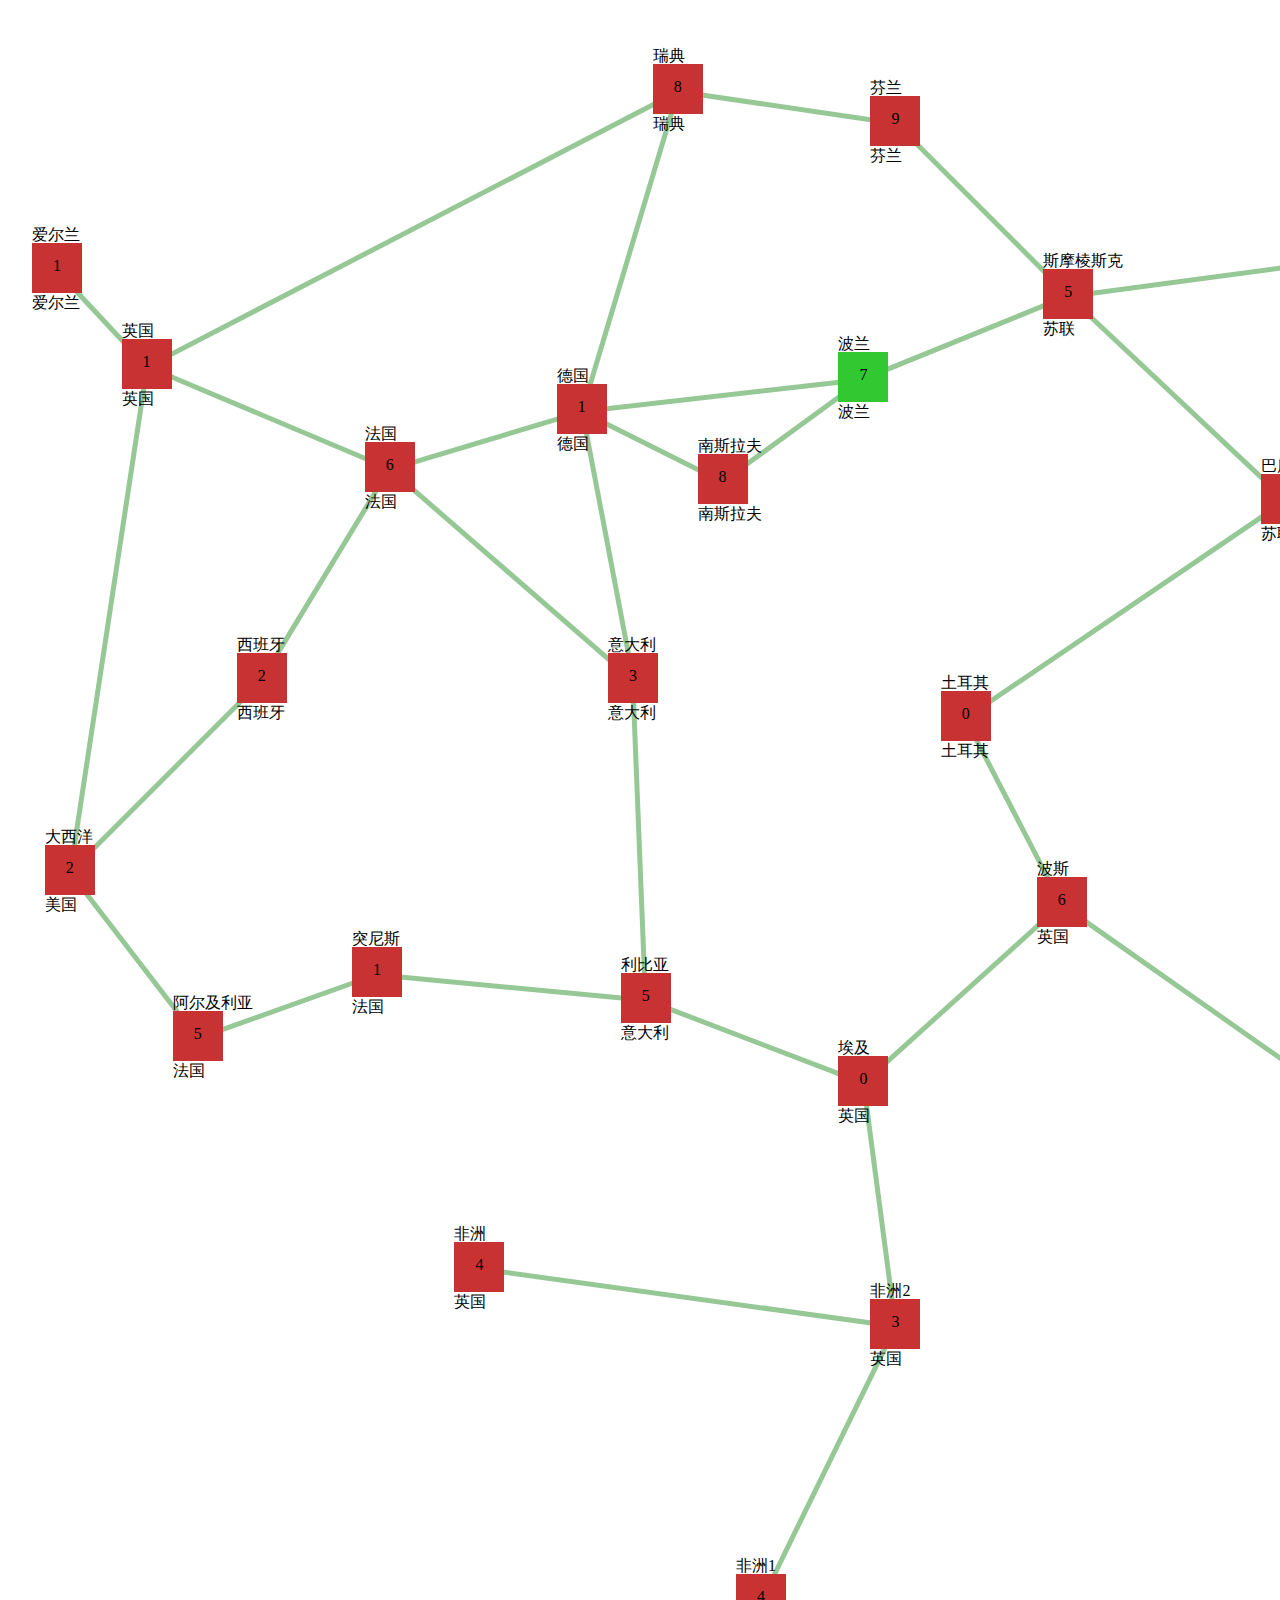
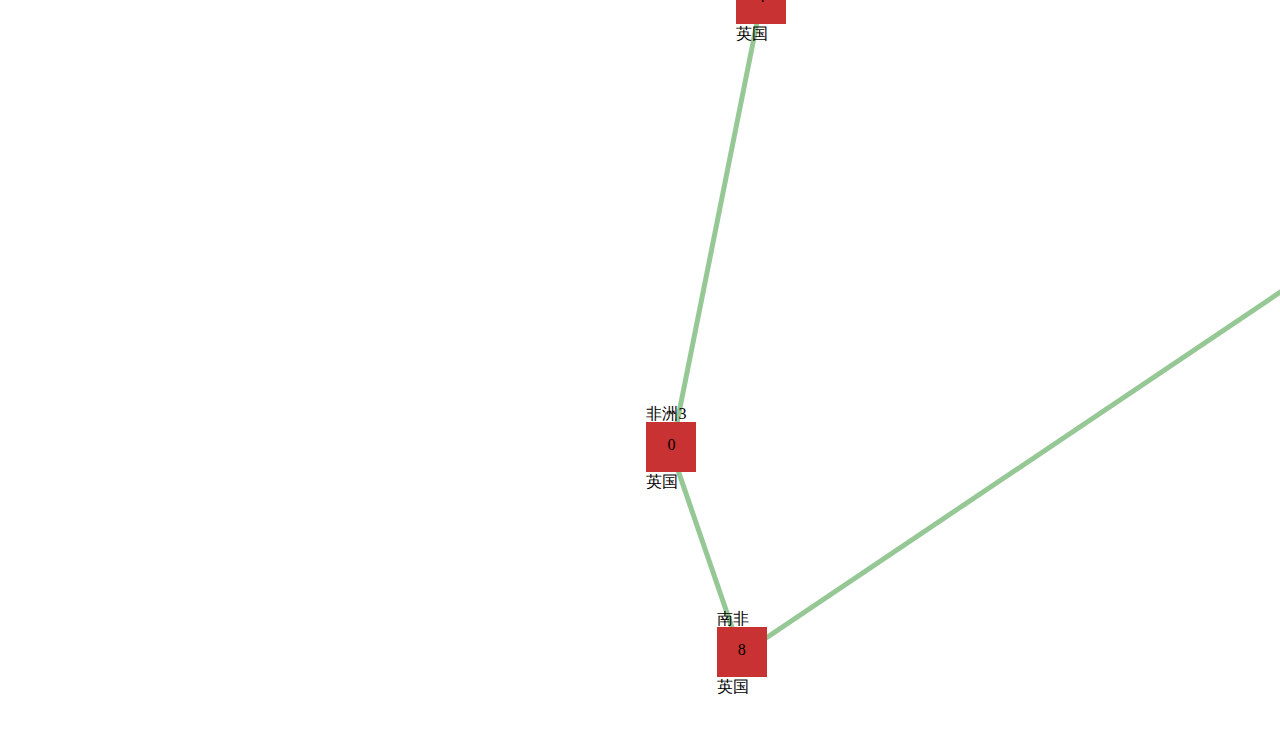
==== project3/index.html @ 47fa0253 "pick2.py project1/.idea/.name project1/.idea/encodings.xml project1/.idea/misc.xml project1/.idea/mo" ====
<!doctype html>
<html lang="en">
<head>
  <meta charset="utf-8">
  <title>New game</title>
  <link rel="stylesheet" href="jquery/jquery-ui.css">
  <script src="jquery/jquery.js"></script>
  <script src="jquery/jquery-ui.js"></script>
  <script src="datatables/datatables.min.js"></script>
  <link rel="stylesheet" href="datatables/datatables.min.css">

  <style>
  	.line
  	{z-index:2;}
  	.zone
  	{z-index:4;}
  	.text
  	{z-index:3;}
  	
  </style>

</head>
<body>

<!-- <div id="header" style="z-index:8888;background-color: rgb(50, 50, 200);position: absolute;">打飞机hello</div> -->
<div id='map' class='oneShow mapBox' style="z-index:0"></div>

	<div id='assign' class='assign' style="z-index:10;position:absolute">
		<p>
			<label for="amount">number:</label>
			<input type="text" id="amount" readonly style="border:0; color:#f6931f; font-weight:bold;">
		</p>
		<div id="slider-range"></div>
		<a id="confirm">confirm</a>
	</div>
	<div id='choose' class='choose' style="z-index:10;position:absolute">
		<a id='assign_a'>assign</a>
	</div>
	<div id='choose_e' class='choose_e' style="z-index:10;position:absolute">
		<a id='battle_a'>fight!</a>
		<a id='bliz_a'>bliz!</a>
	</div>


<div id="messageBox" class='oneShow messageBox'>
	This the message box!you can get some message in this!
	<a  href="javascript:click_box.message_back()">back!</a><br>
	<a  href="javascript:click_box.message_caught()">caught state!</a><br>
	<a  href="javascript:click_box.next_turn()">next turn</a>
</div>


<!--
<script src="shengyingbattle.js"></script>
-->


<script src="MiniWorldWar2.js"></script>

<script src="logic.js"></script>
<script src="save3.js"></script>

</body>
</html>
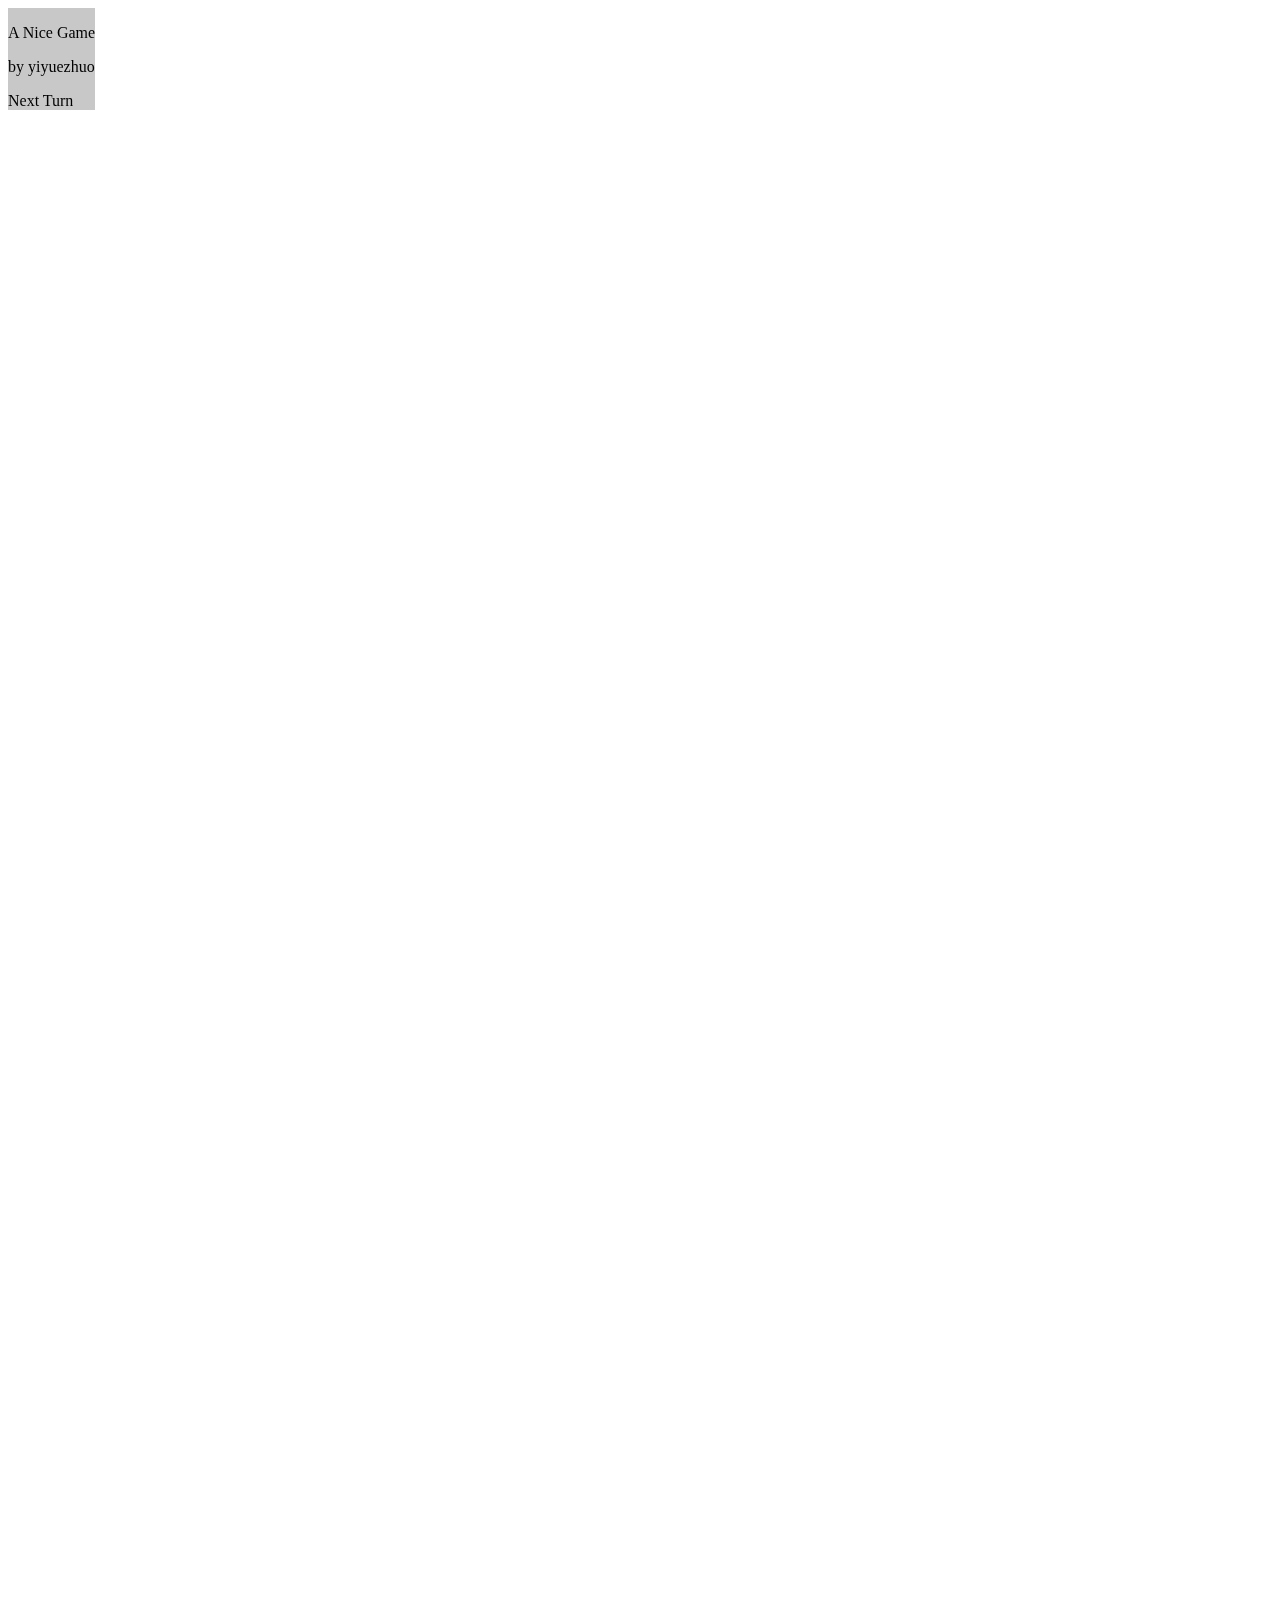
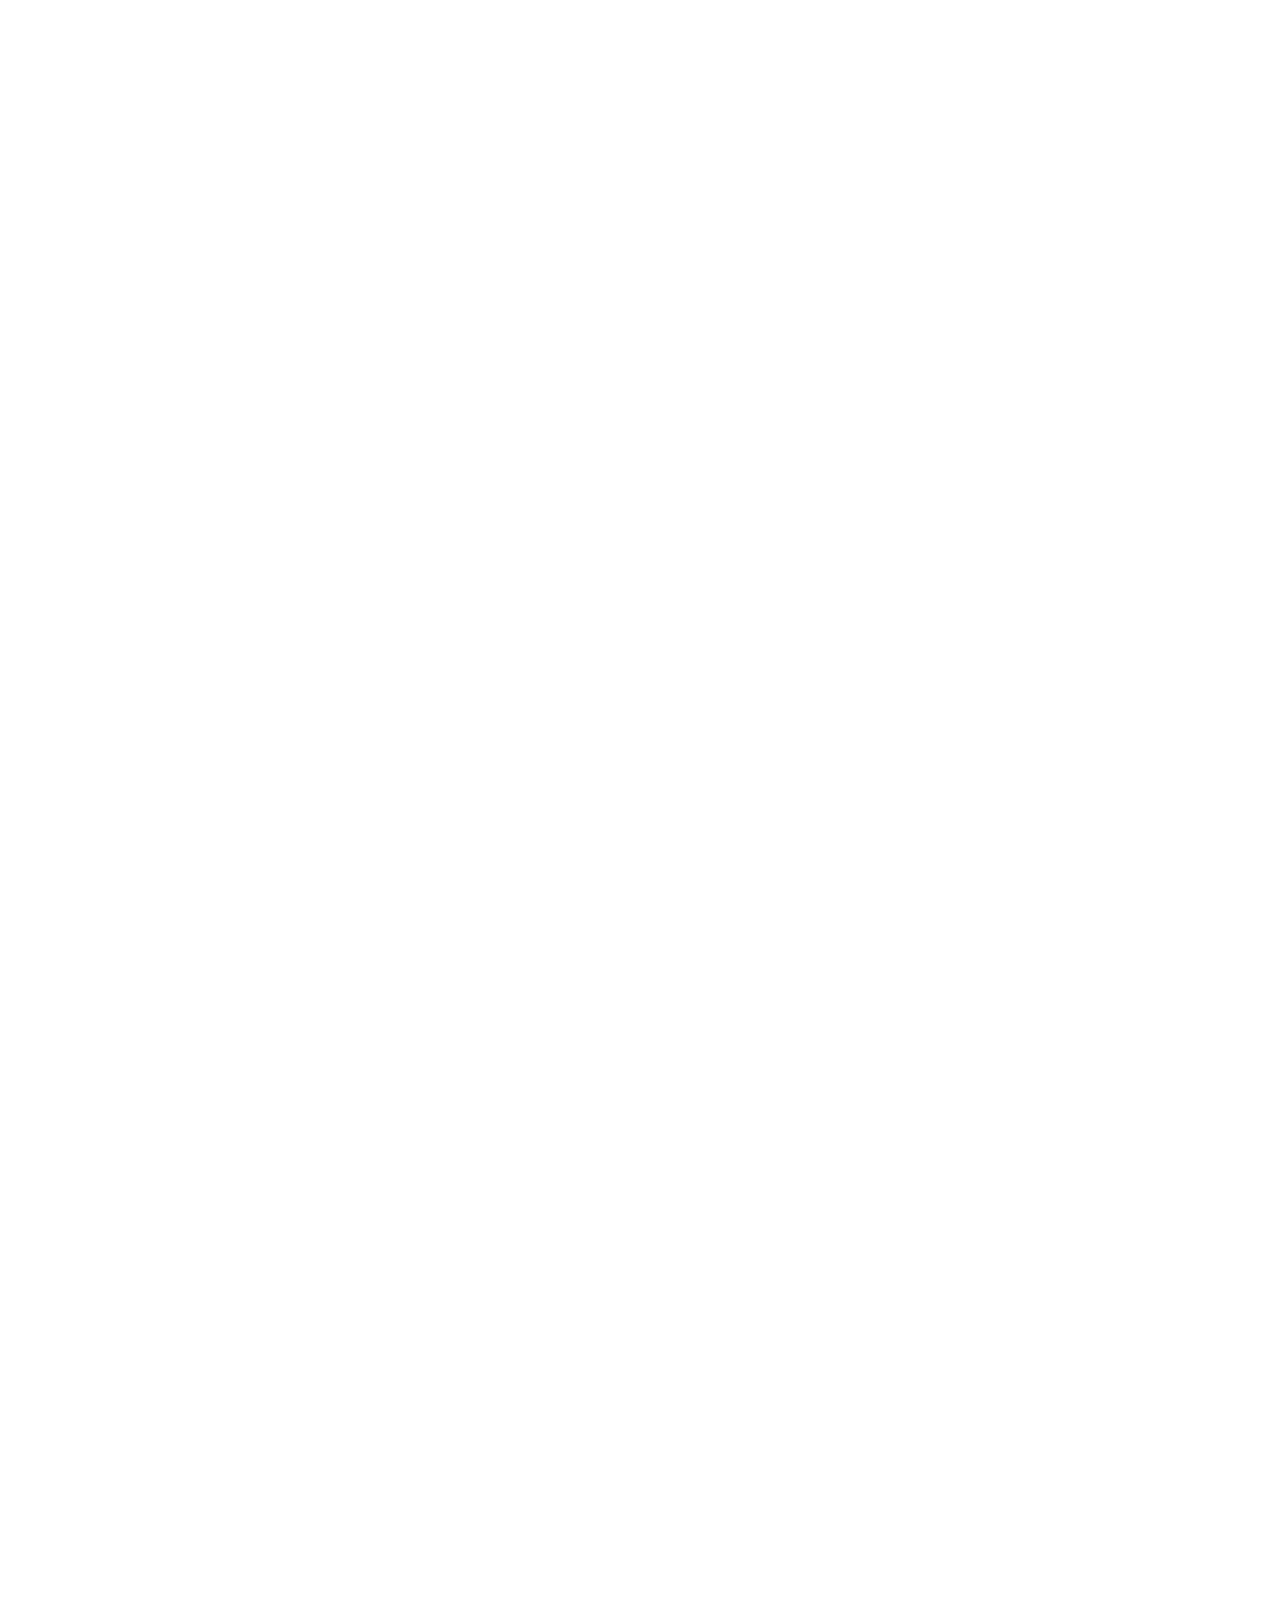
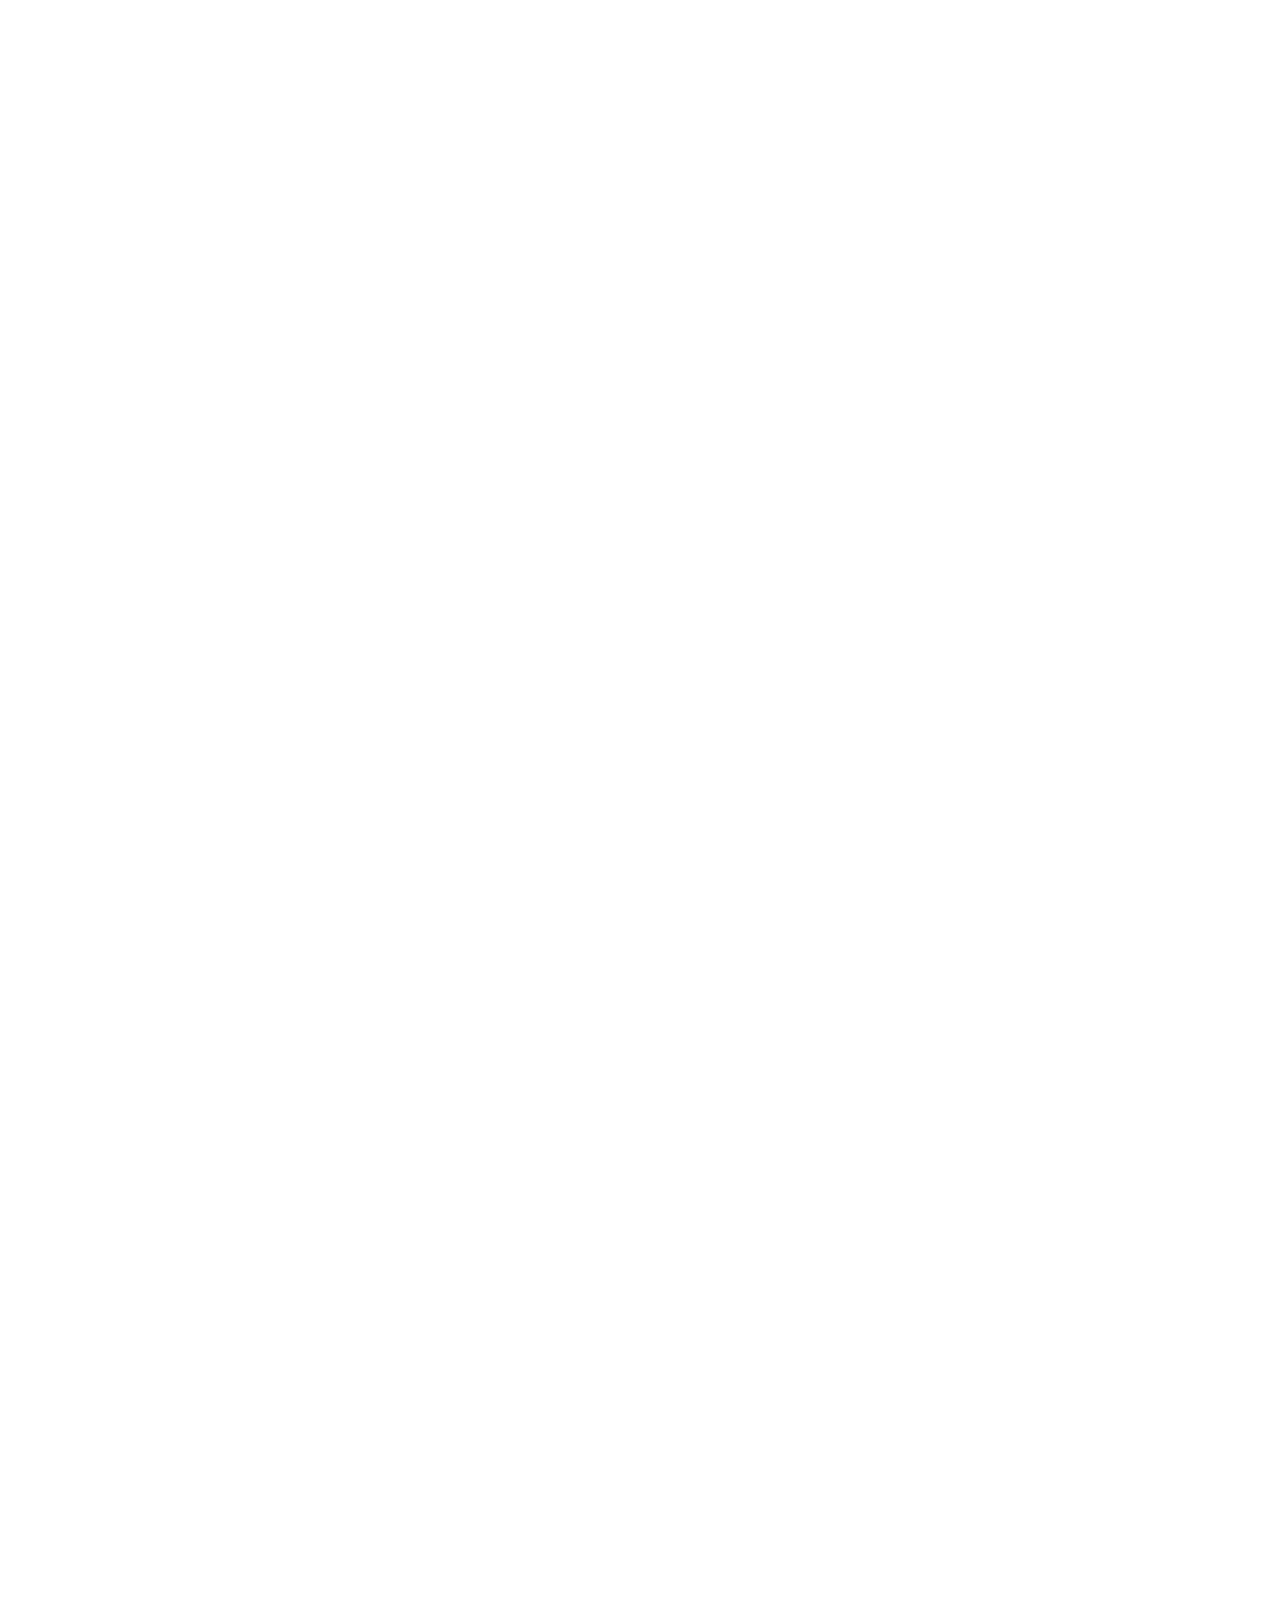
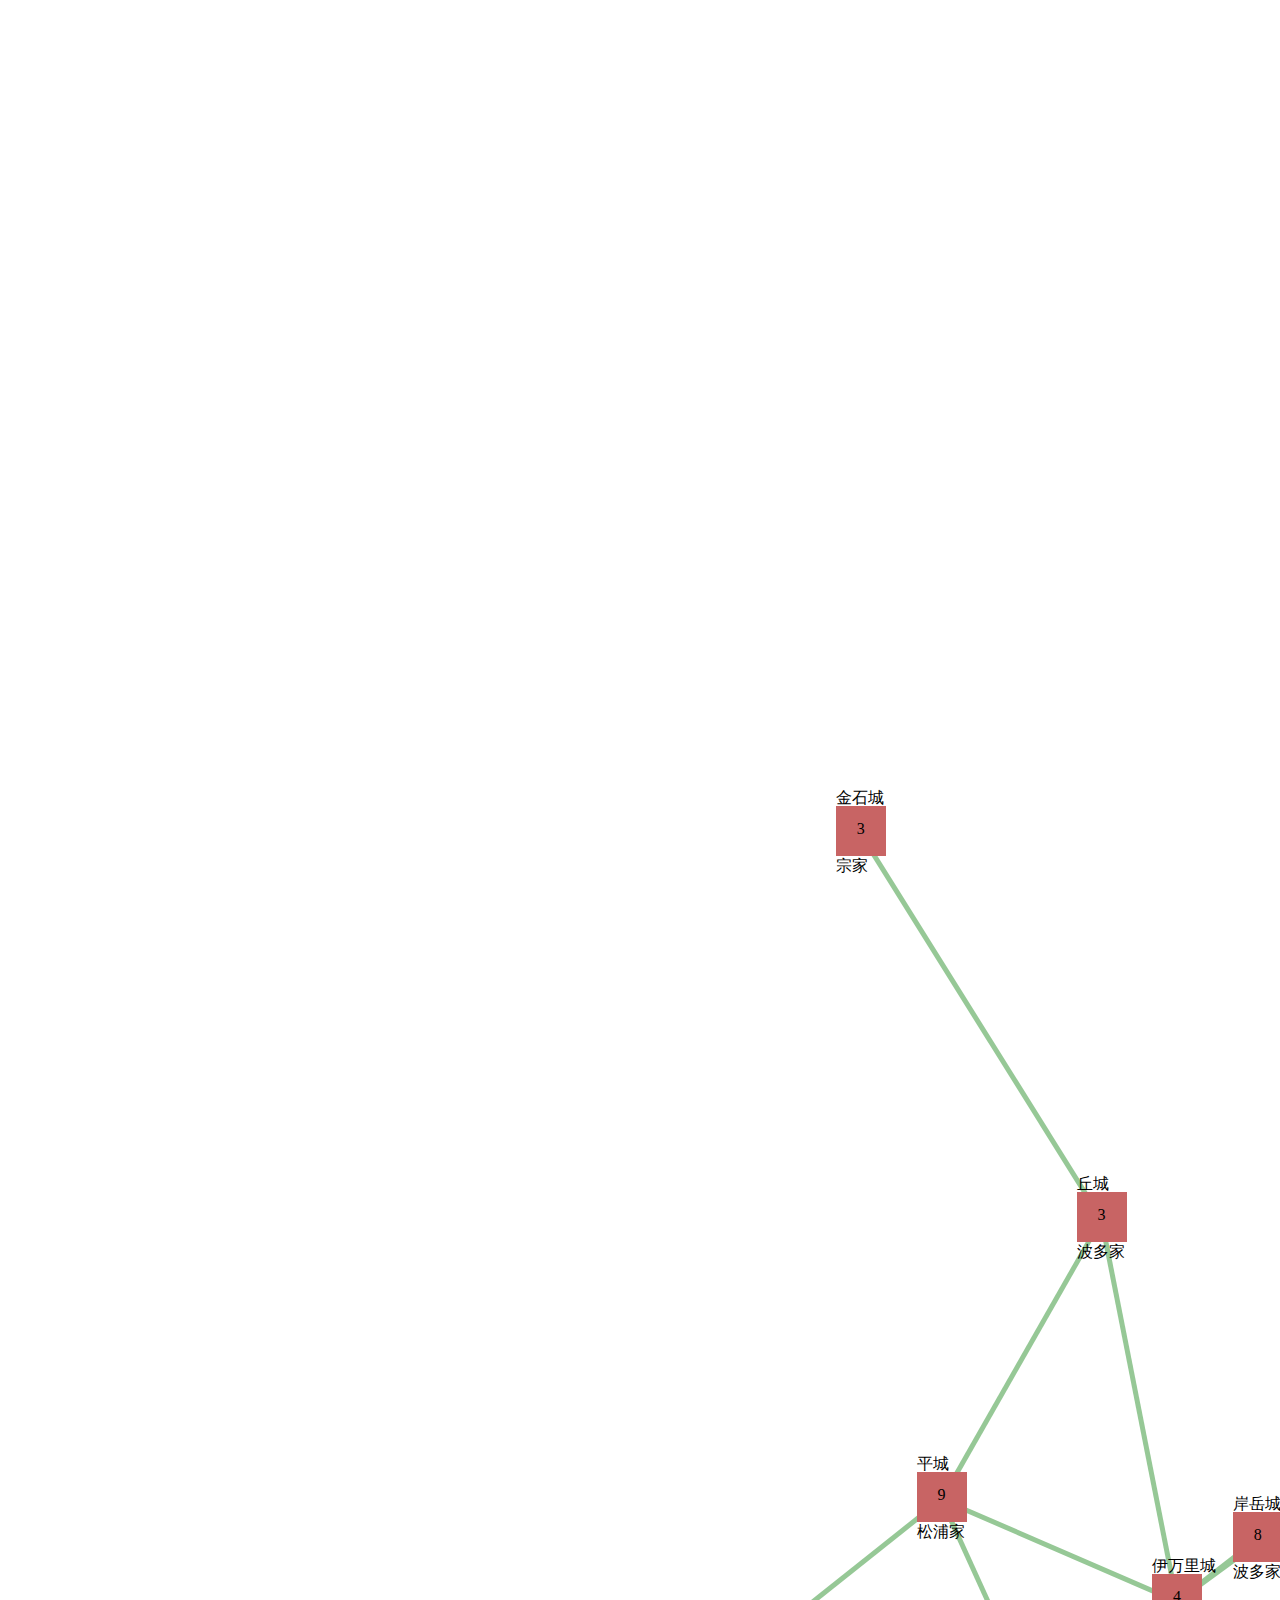
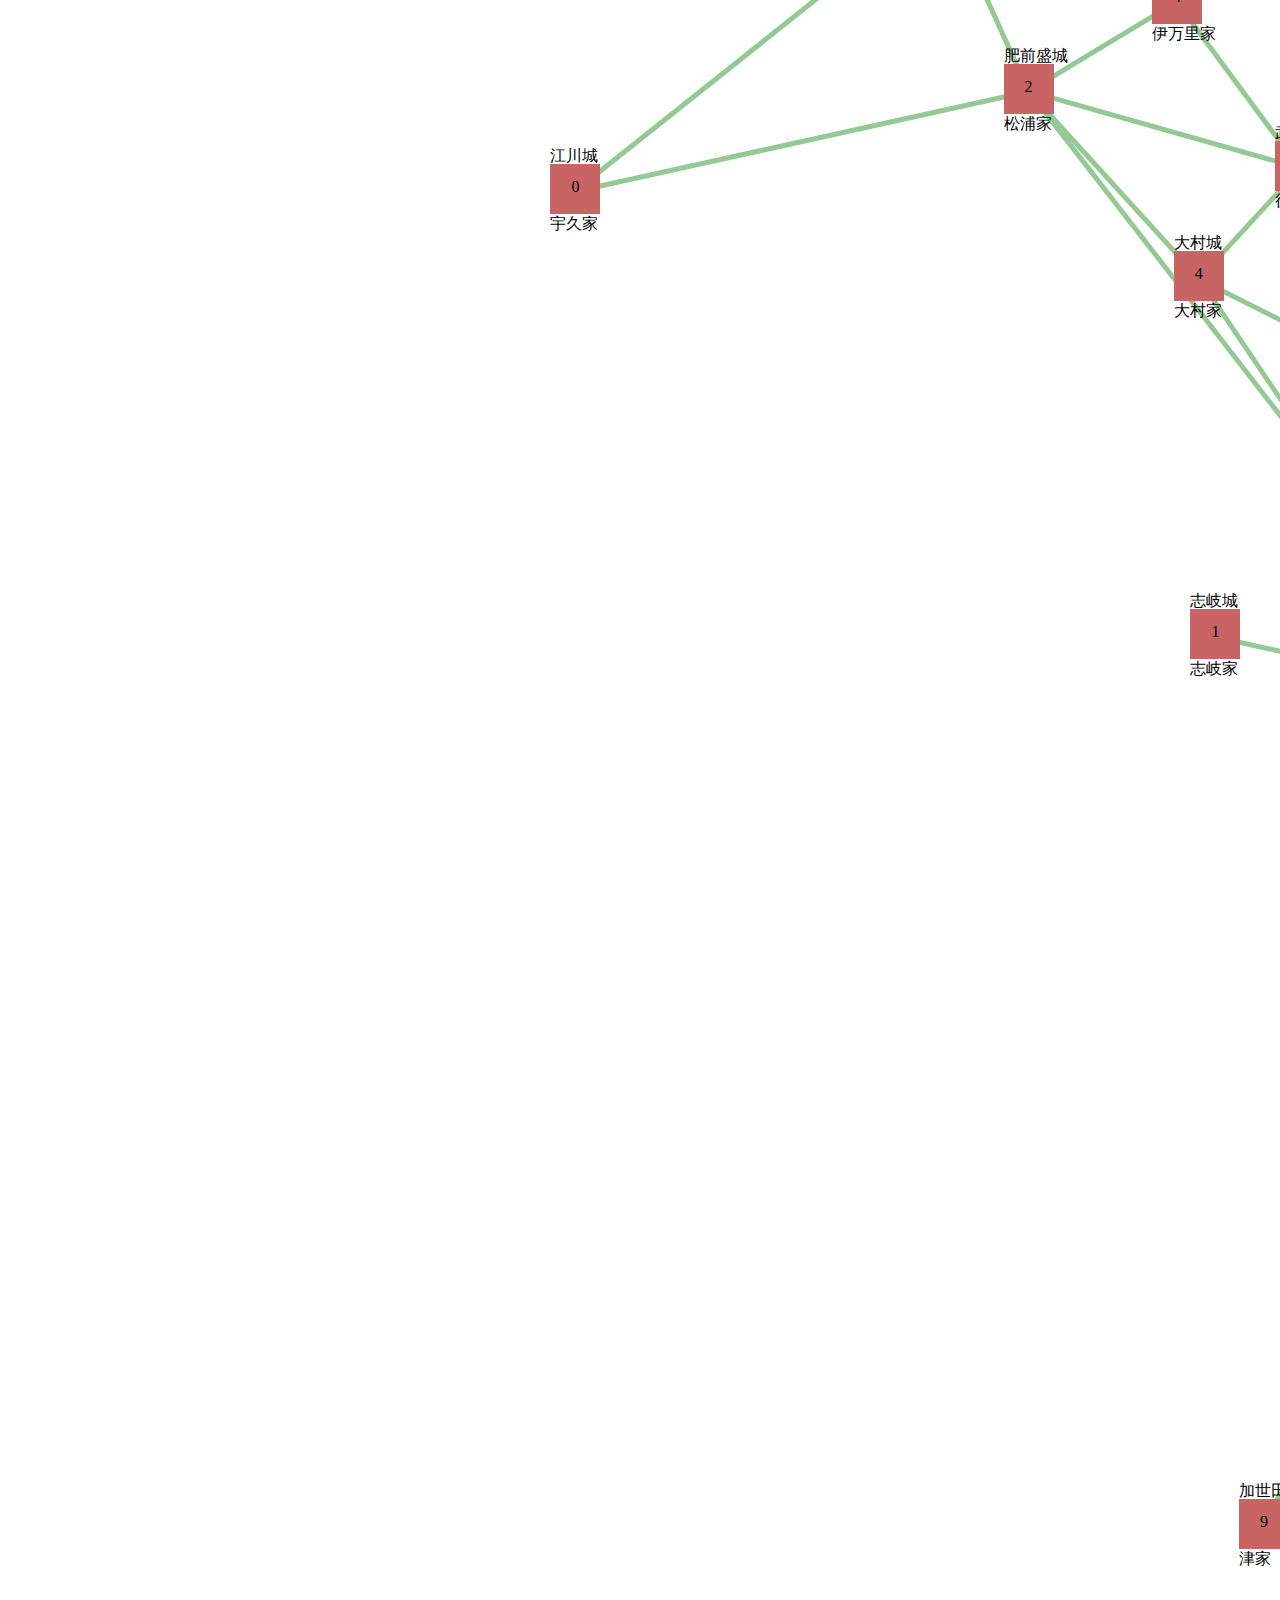
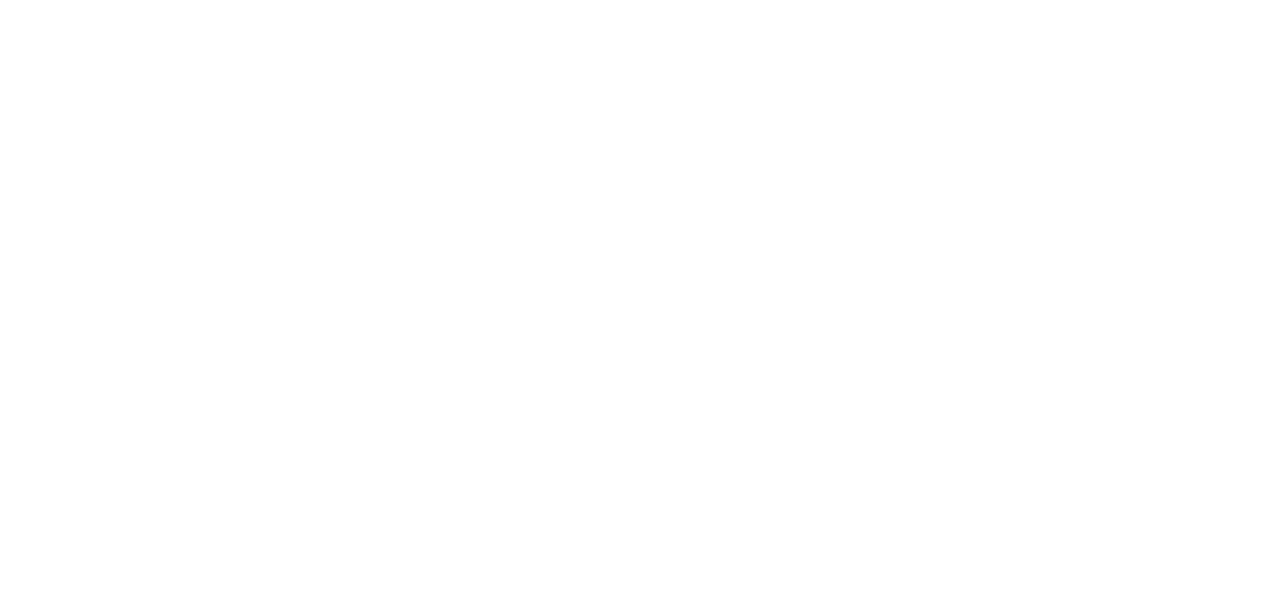
==== commit 98a370ff: "project3/AI.js project3/canglang.js project3/fantasy.js project3/guanfang.js project3/guanyuan.js pr" ====
--- a/project3/index.html
+++ b/project3/index.html
@@ -34,29 +34,37 @@
 		<a id="confirm">confirm</a>
 	</div>
 	<div id='choose' class='choose' style="z-index:10;position:absolute">
-		<a id='assign_a'>assign</a>
+		<a id='assign_a'>assign</a><br>
+		<a id='transport_a'>transport</a>
 	</div>
 	<div id='choose_e' class='choose_e' style="z-index:10;position:absolute">
 		<a id='battle_a'>fight!</a>
 		<a id='bliz_a'>bliz!</a>
 	</div>
+	
+<div id='toolbox' style="z-index:20;position:fixed;background-color: rgb(200, 200, 200)">
+	<p>A Nice Game </p>
+	<p>  by yiyuezhuo</p>
+	<a id="next_turn_a"> Next Turn</a><br>
+	<!-- <img id='moe' src='1.jpg'> -->
+</div>
 
-
+<!--
 <div id="messageBox" class='oneShow messageBox'>
 	This the message box!you can get some message in this!
 	<a  href="javascript:click_box.message_back()">back!</a><br>
 	<a  href="javascript:click_box.message_caught()">caught state!</a><br>
 	<a  href="javascript:click_box.next_turn()">next turn</a>
 </div>
-
+-->
 
 <!--
 <script src="shengyingbattle.js"></script>
 -->
 
 
-<script src="MiniWorldWar2.js"></script>
-
+<script src="guanfang.js"></script>
+<script src="AI.js"></script>
 <script src="logic.js"></script>
 <script src="save3.js"></script>
 
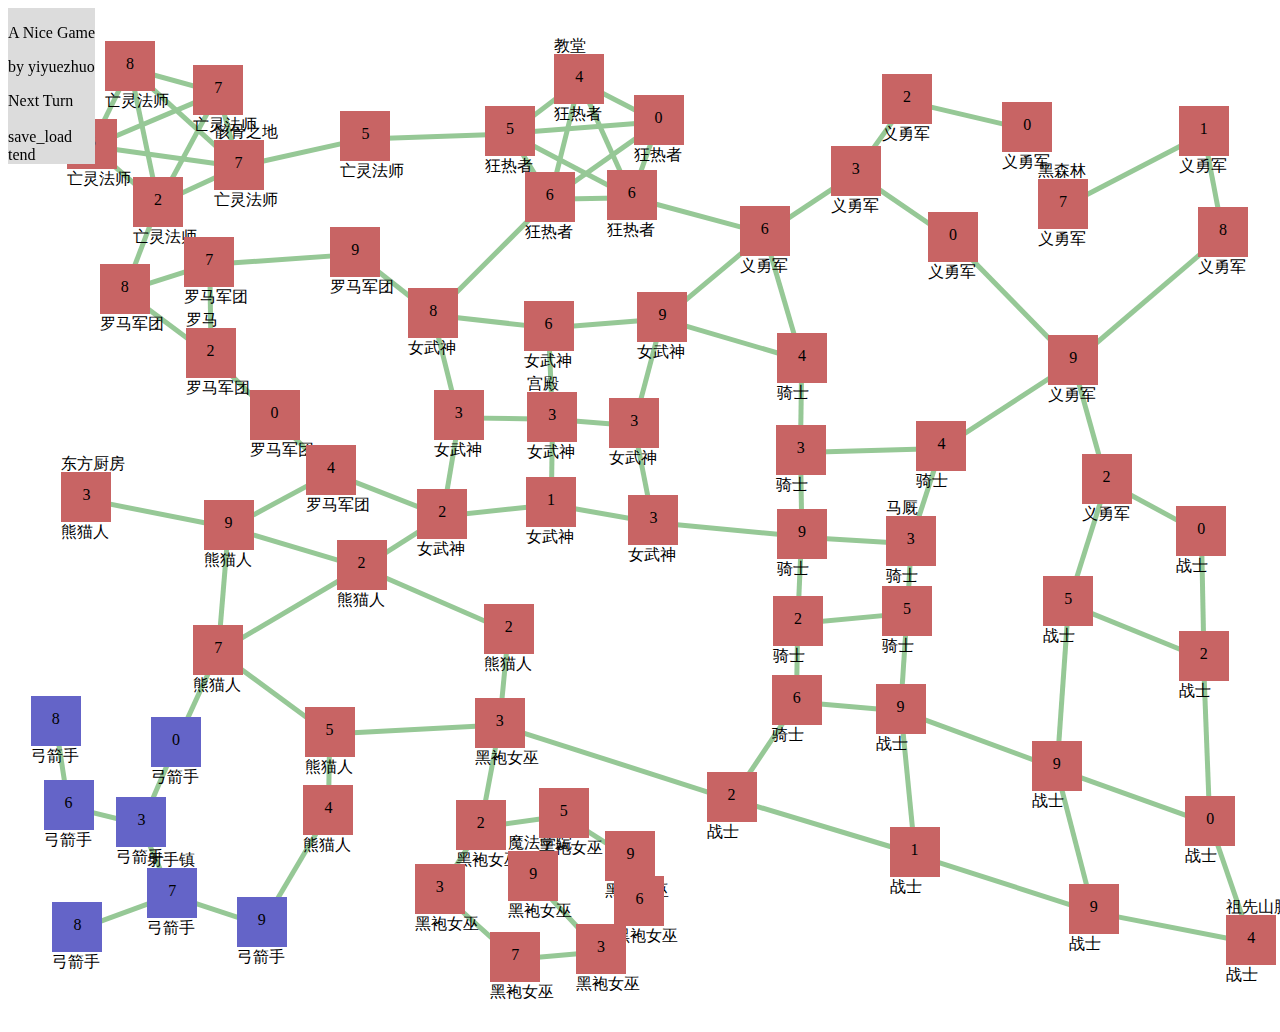
==== commit b0af95a0: "project3/AI.js project3/index.html project3/logic.js" ====
--- a/project3/index.html
+++ b/project3/index.html
@@ -42,10 +42,20 @@
 		<a id='bliz_a'>bliz!</a>
 	</div>
 	
-<div id='toolbox' style="z-index:20;position:fixed;background-color: rgb(200, 200, 200)">
+<div id='toolbox' style="z-index:20;position:fixed;background-color: rgb(220, 220, 220)">
 	<p>A Nice Game </p>
 	<p>  by yiyuezhuo</p>
-	<a id="next_turn_a"> Next Turn</a><br>
+	<a id="next_turn_a"> Next Turn</a><br><br>
+	<a id="save_load_a">save_load</a><br>
+	<div id="save_load_div">
+		<a id="save_a">save</a><br><br>
+		<!-- <a id="load_a">load</a><br> -->
+		
+		<input id='load_input' type="file" name="file" /><br>
+		<a id='load_a'>load</a><br><br>
+		<a id='fold_a'>fold</a>
+	</div>
+	<a id="tend_a">tend</a>
 	<!-- <img id='moe' src='1.jpg'> -->
 </div>
 
@@ -63,7 +73,7 @@
 -->
 
 
-<script src="guanfang.js"></script>
+<script src="fantasy.js"></script>
 <script src="AI.js"></script>
 <script src="logic.js"></script>
 <script src="save3.js"></script>
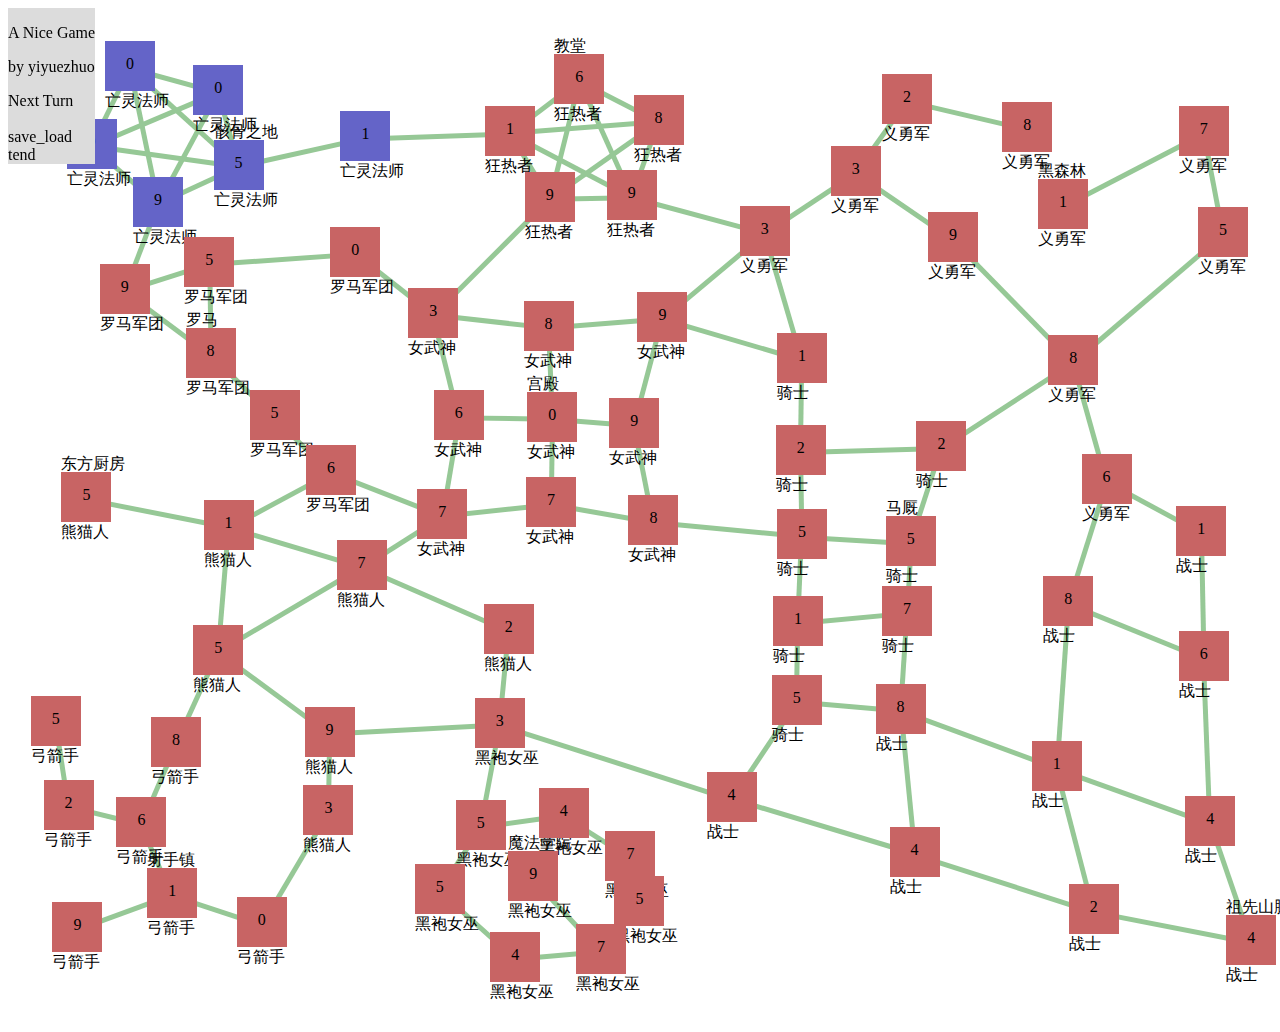
==== commit 95289381: "project3/AI.js project3/big_save.json project3/index.html project3/logic.js project3/point_to_point_" ====
--- a/project3/index.html
+++ b/project3/index.html
@@ -73,7 +73,7 @@
 -->
 
 
-<script src="fantasy.js"></script>
+<script src="scenario/fantasy.js"></script>
 <script src="AI.js"></script>
 <script src="logic.js"></script>
 <script src="save3.js"></script>
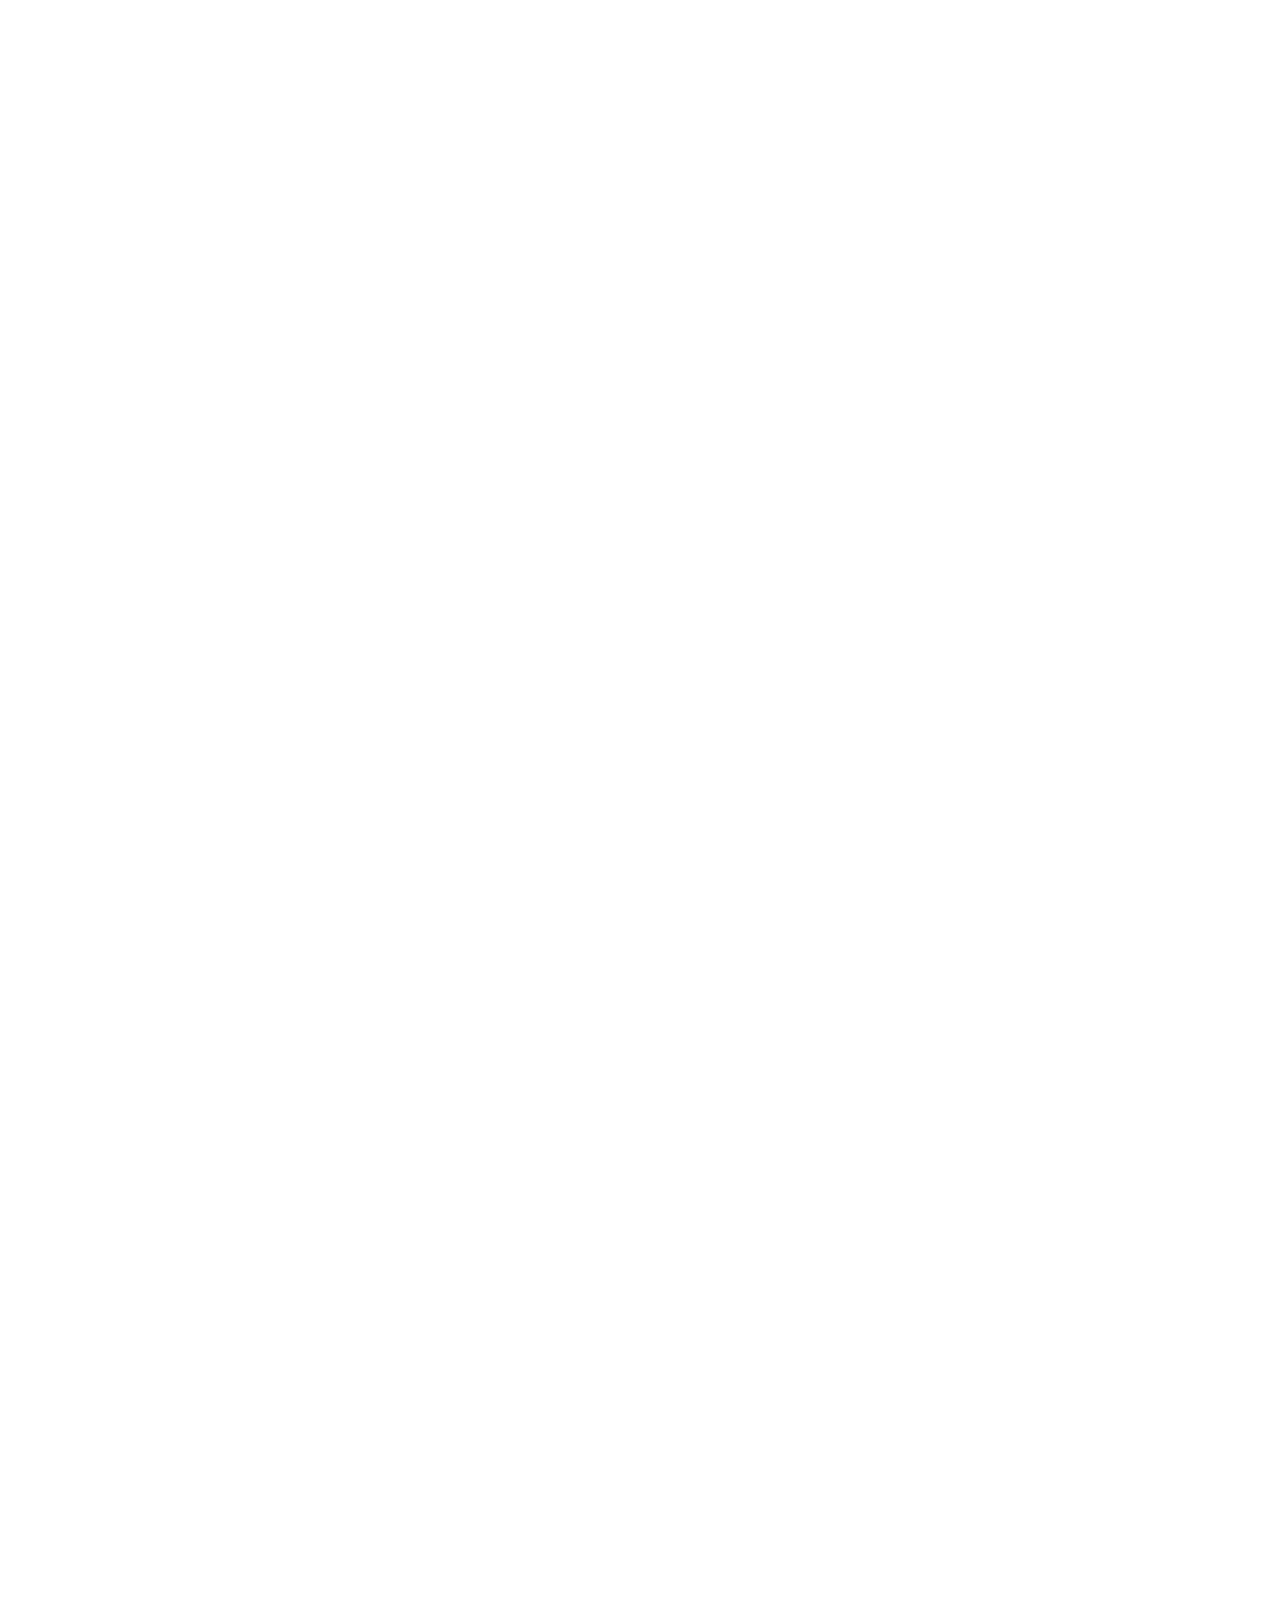
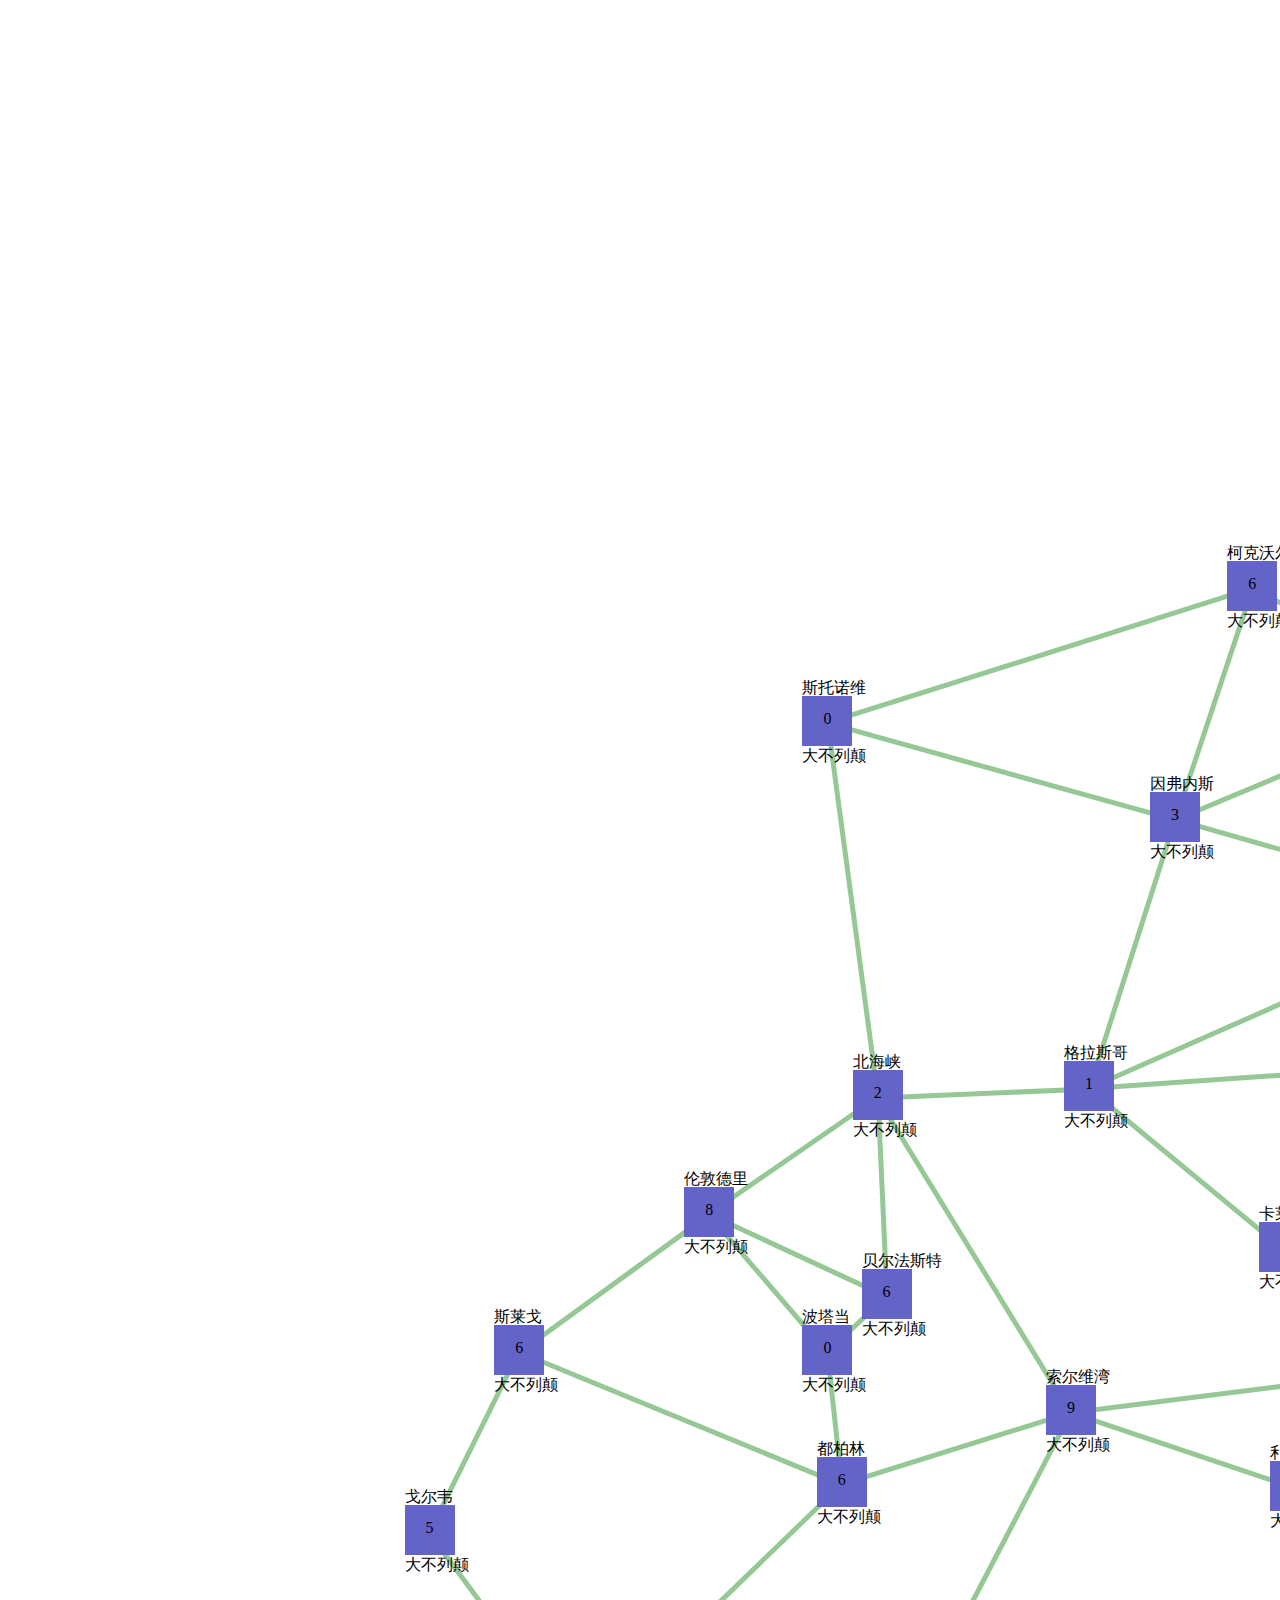
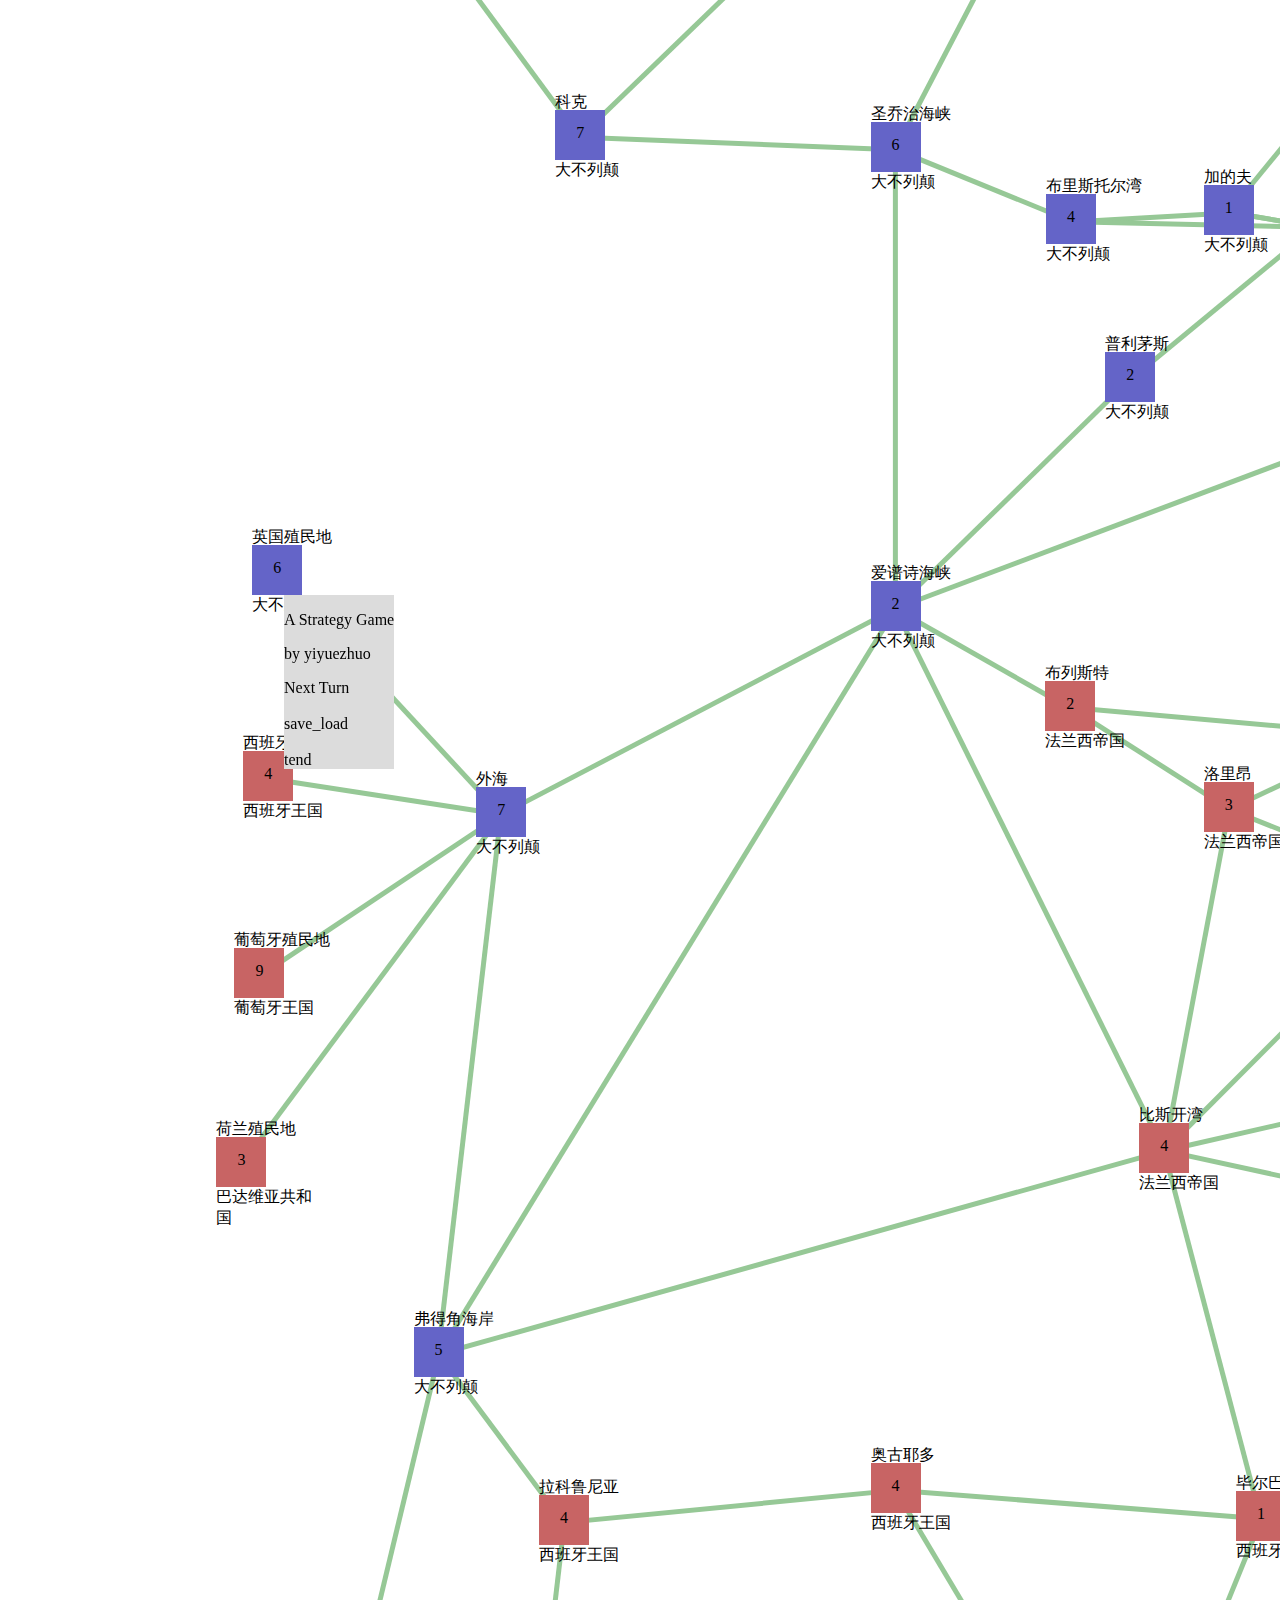
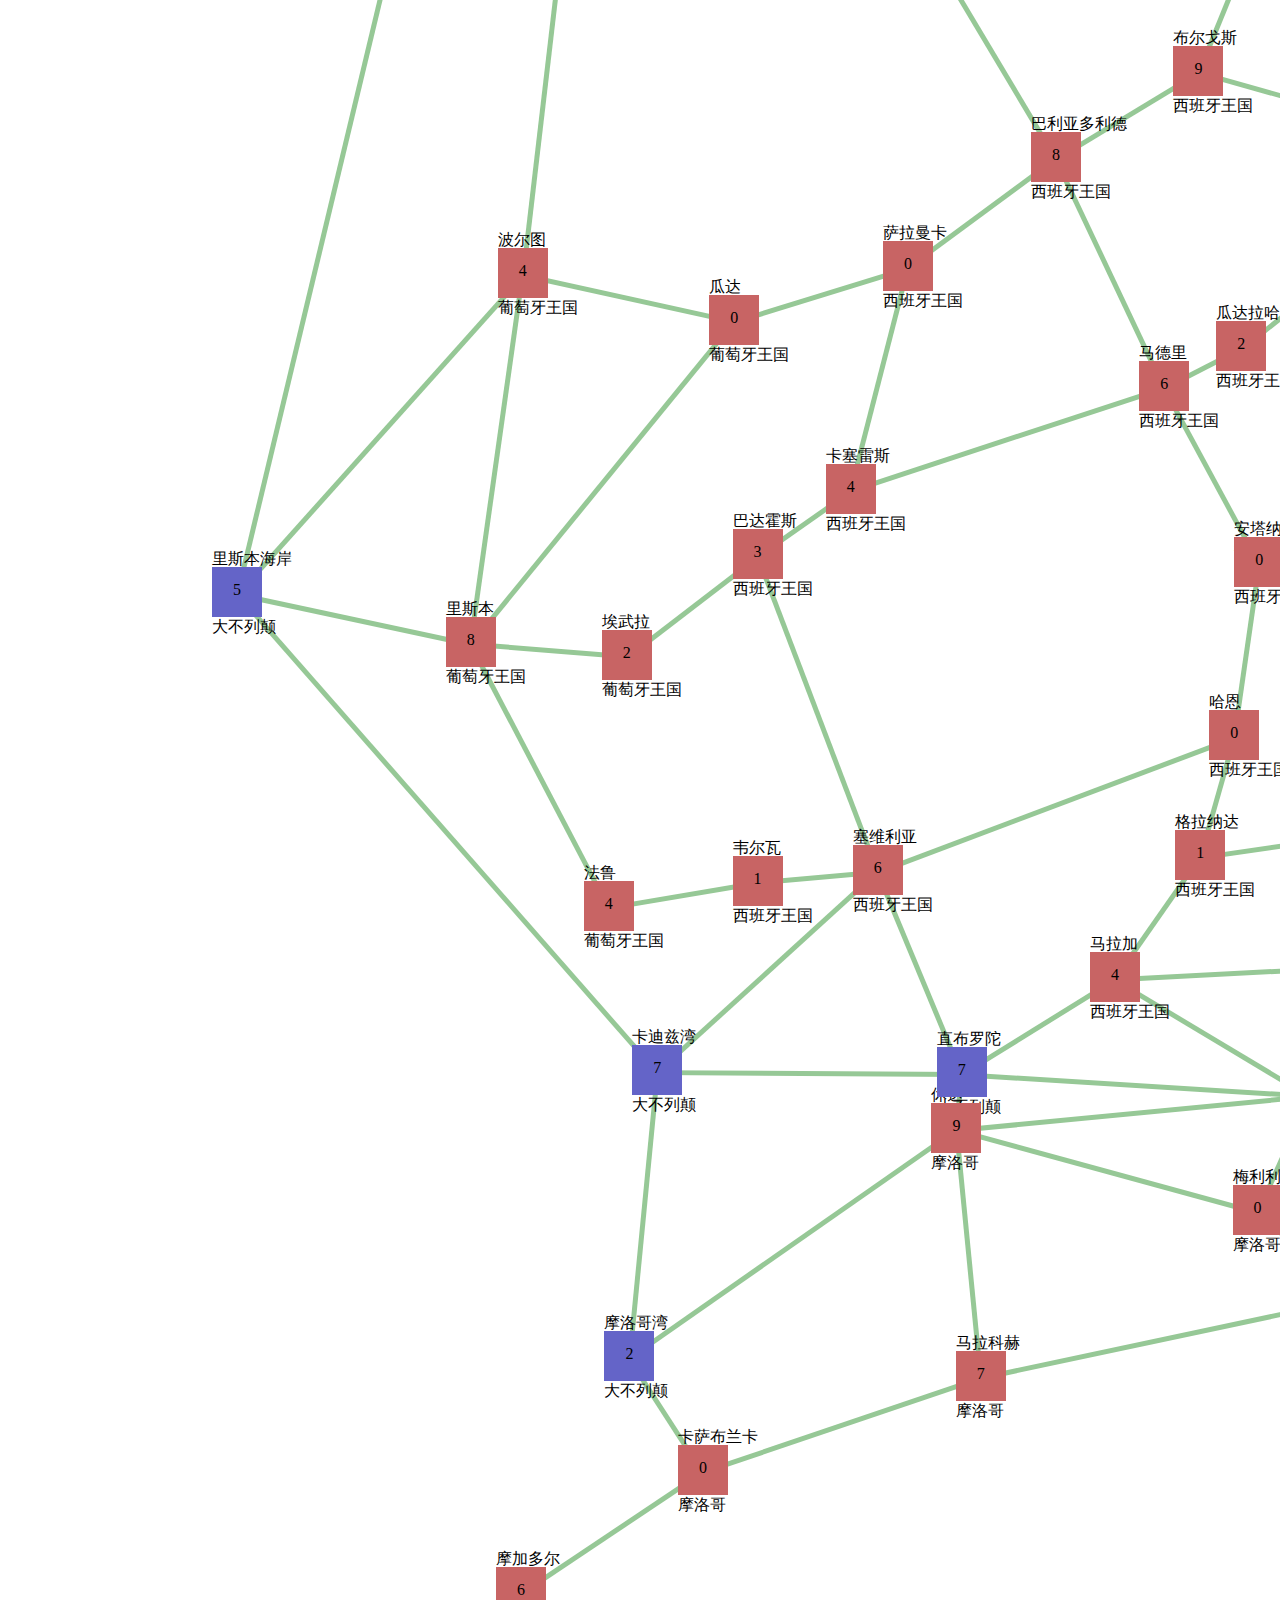
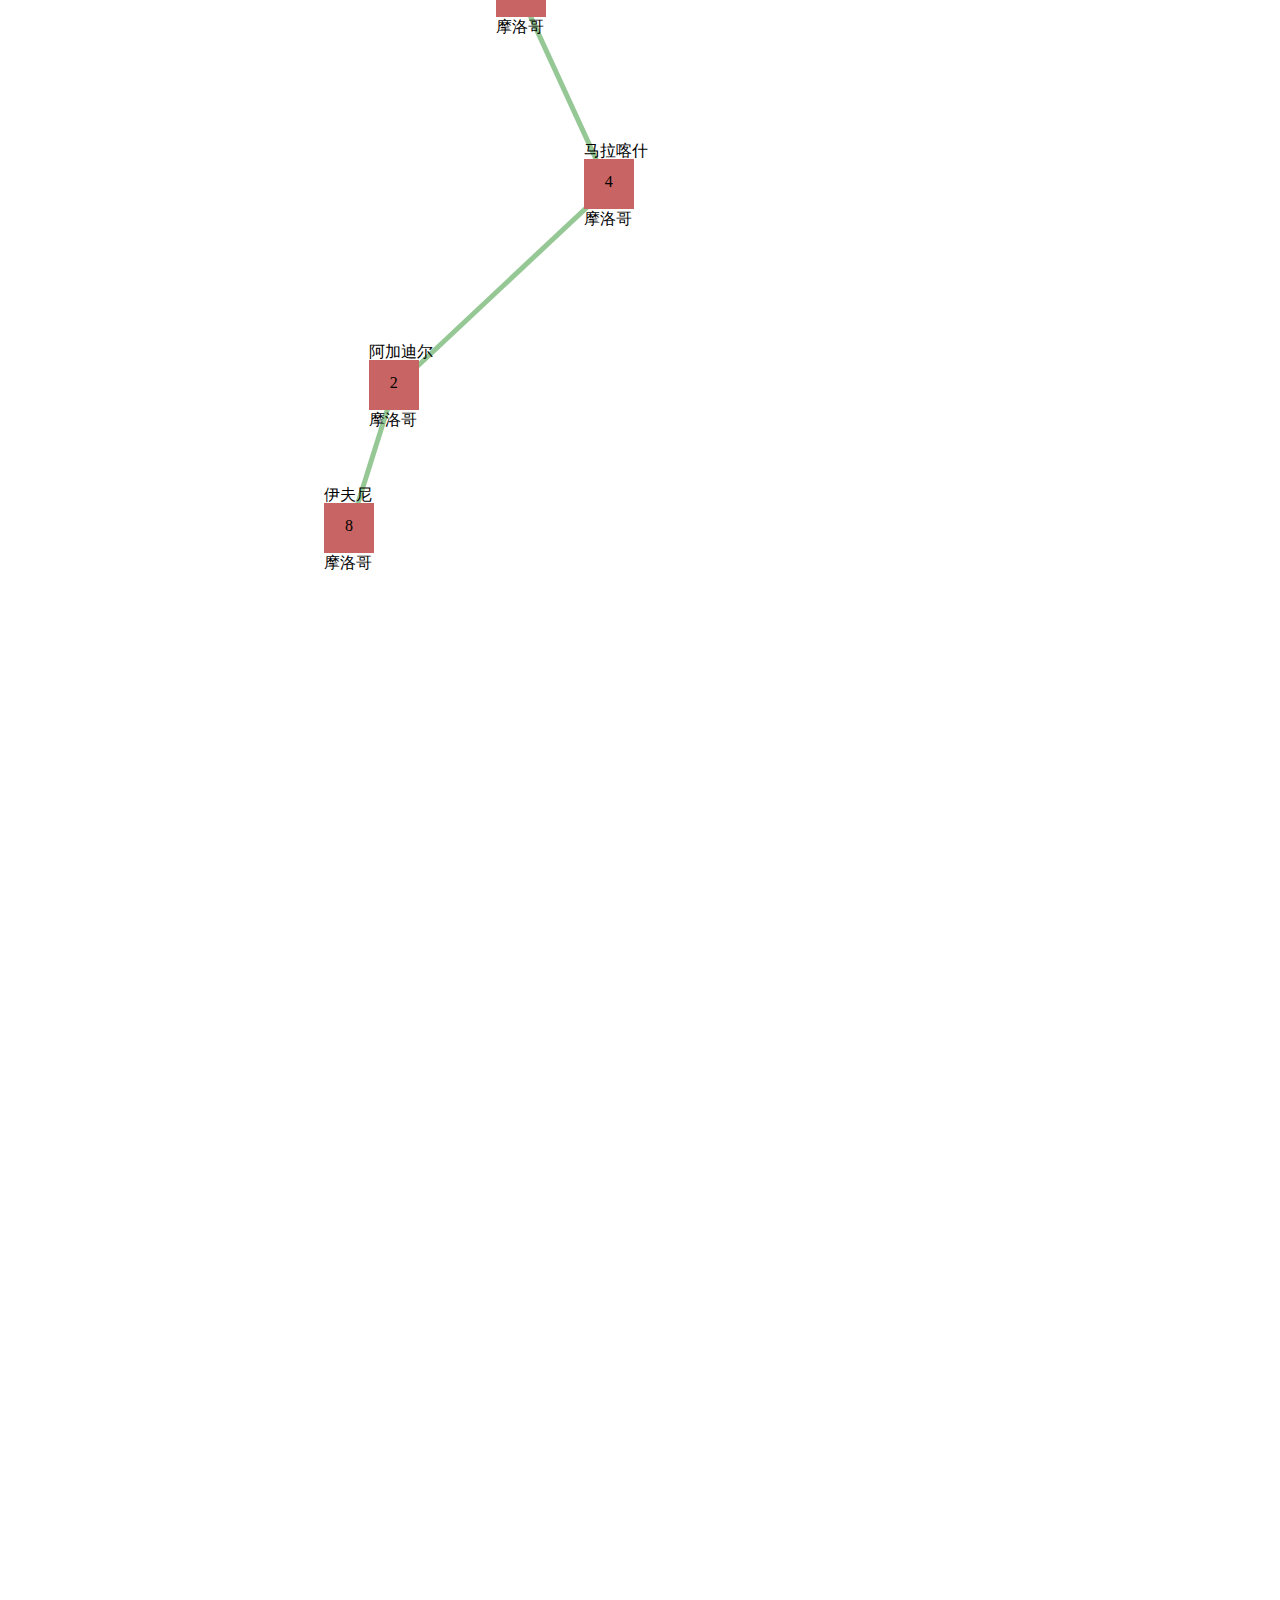
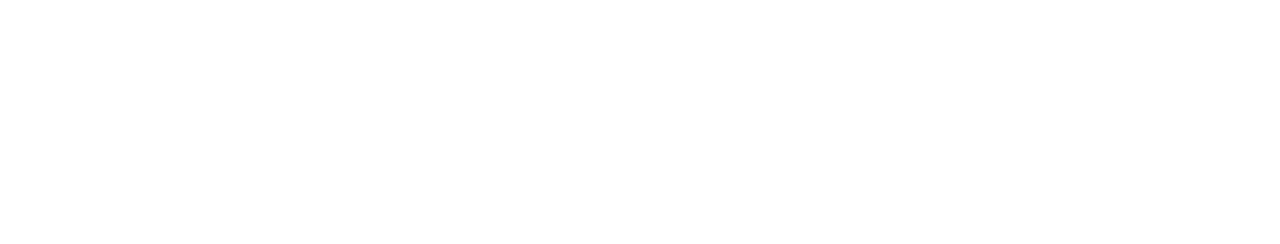
==== commit 59118f0f: "big change" ====
--- a/project3/index.html
+++ b/project3/index.html
@@ -6,8 +6,6 @@
   <link rel="stylesheet" href="jquery/jquery-ui.css">
   <script src="jquery/jquery.js"></script>
   <script src="jquery/jquery-ui.js"></script>
-  <script src="datatables/datatables.min.js"></script>
-  <link rel="stylesheet" href="datatables/datatables.min.css">
 
   <style>
   	.line
@@ -22,28 +20,28 @@
 </head>
 <body>
 
-<!-- <div id="header" style="z-index:8888;background-color: rgb(50, 50, 200);position: absolute;">打飞机hello</div> -->
 <div id='map' class='oneShow mapBox' style="z-index:0"></div>
 
-	<div id='assign' class='assign' style="z-index:10;position:absolute">
+<div id='assign' class='assign' style="z-index:10;position:absolute">
 		<p>
 			<label for="amount">number:</label>
 			<input type="text" id="amount" readonly style="border:0; color:#f6931f; font-weight:bold;">
 		</p>
 		<div id="slider-range"></div>
 		<a id="confirm">confirm</a>
-	</div>
-	<div id='choose' class='choose' style="z-index:10;position:absolute">
+</div>
+<div id='choose' class='choose' style="z-index:10;position:absolute">
 		<a id='assign_a'>assign</a><br>
 		<a id='transport_a'>transport</a>
-	</div>
-	<div id='choose_e' class='choose_e' style="z-index:10;position:absolute">
+</div>
+<div id='choose_e' class='choose_e' style="z-index:10;position:absolute">
 		<a id='battle_a'>fight!</a>
 		<a id='bliz_a'>bliz!</a>
-	</div>
+</div>
+
 	
 <div id='toolbox' style="z-index:20;position:fixed;background-color: rgb(220, 220, 220)">
-	<p>A Nice Game </p>
+	<p>A Strategy Game </p>
 	<p>  by yiyuezhuo</p>
 	<a id="next_turn_a"> Next Turn</a><br><br>
 	<a id="save_load_a">save_load</a><br>
@@ -55,28 +53,29 @@
 		<a id='load_a'>load</a><br><br>
 		<a id='fold_a'>fold</a>
 	</div>
-	<a id="tend_a">tend</a>
-	<!-- <img id='moe' src='1.jpg'> -->
+	<br>
+	<a id="tend_a">tend</a><br>
+	<div id="tend_div">
+		<a id="change_side_a">change side</a><br>
+		<a id="resize_a">resize</a><br>
+		<a id="scenario_chooser_a">scenario</a><br>
+		<div id="scenario_chooser_div">
+			Local select<br>
+			<input id='load_input' type="file" name="file" /><br>
+			<a id='scenario_chooser_load_local'>load</a><br><br>
+			<a id="scenario_chooser_fold_a"></a>
+		</div>
+		<div id='side_chooser' class='side_chooser' style='z-index:20'></div>
+		<a id="focus_a">focus</a><br>
+		<a href='http://yiyuezhuo.github.io/' target="_blank">about</a><br><br>
+		<a id="tend_fold_a">fold</a>
+	</div>
 </div>
 
-<!--
-<div id="messageBox" class='oneShow messageBox'>
-	This the message box!you can get some message in this!
-	<a  href="javascript:click_box.message_back()">back!</a><br>
-	<a  href="javascript:click_box.message_caught()">caught state!</a><br>
-	<a  href="javascript:click_box.next_turn()">next turn</a>
-</div>
--->
 
-<!--
-<script src="shengyingbattle.js"></script>
--->
-
-
-<script src="scenario/fantasy.js"></script>
+<script id='SNRscript' src="scenario/Europe1805.js"></script>
 <script src="AI.js"></script>
 <script src="logic.js"></script>
-<script src="save3.js"></script>
 
 </body>
 </html>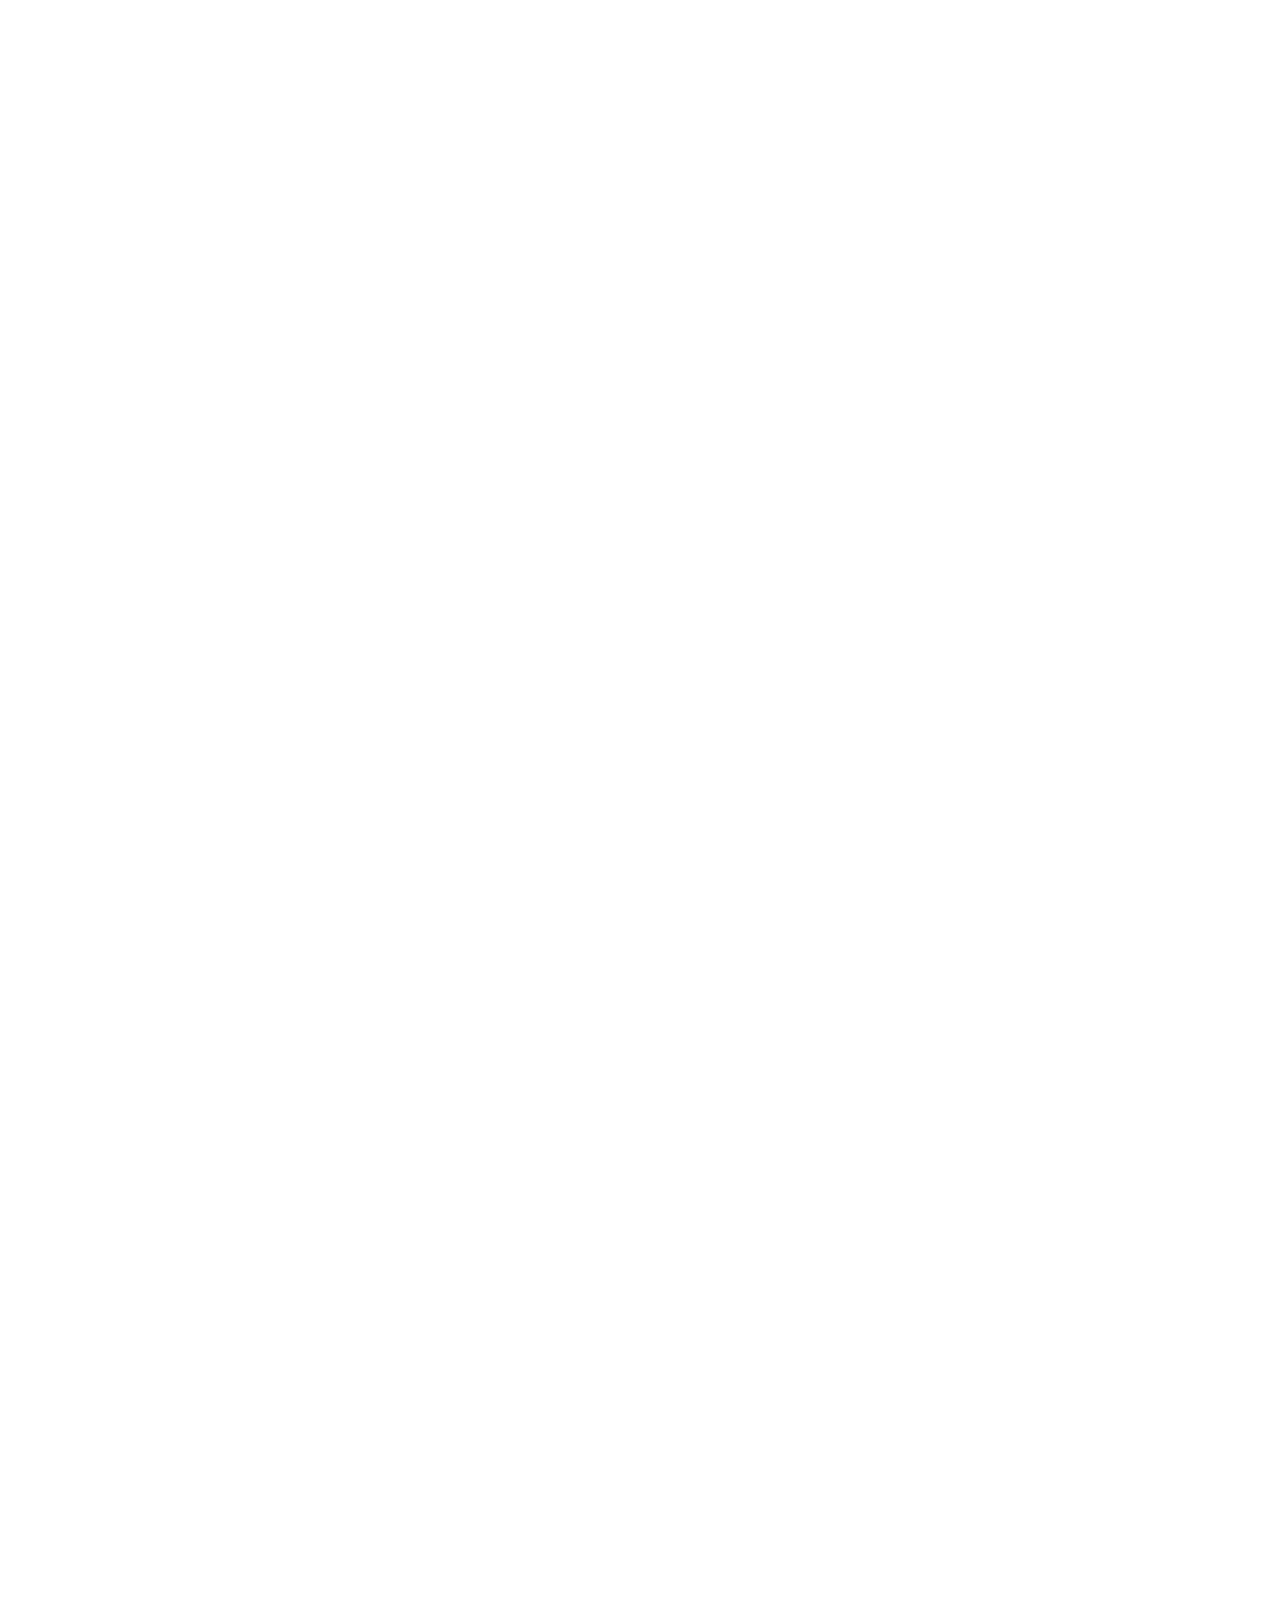
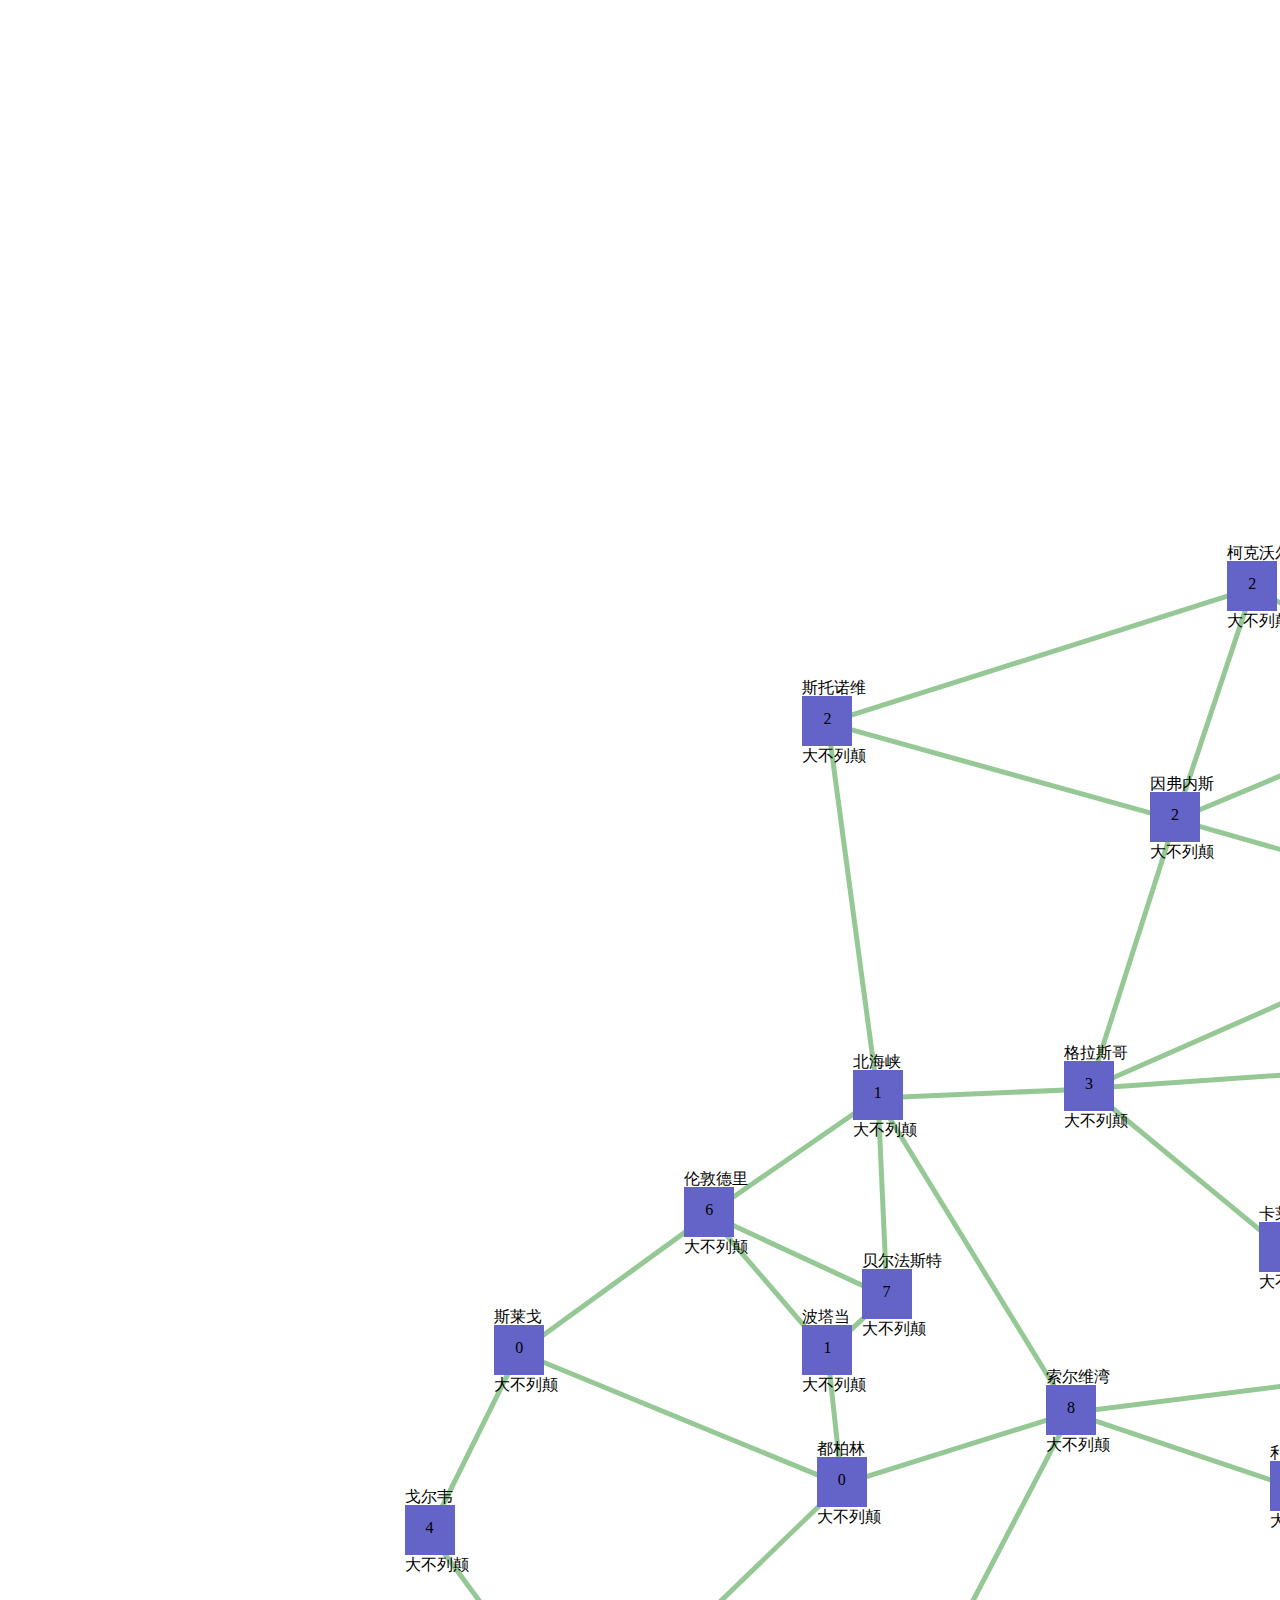
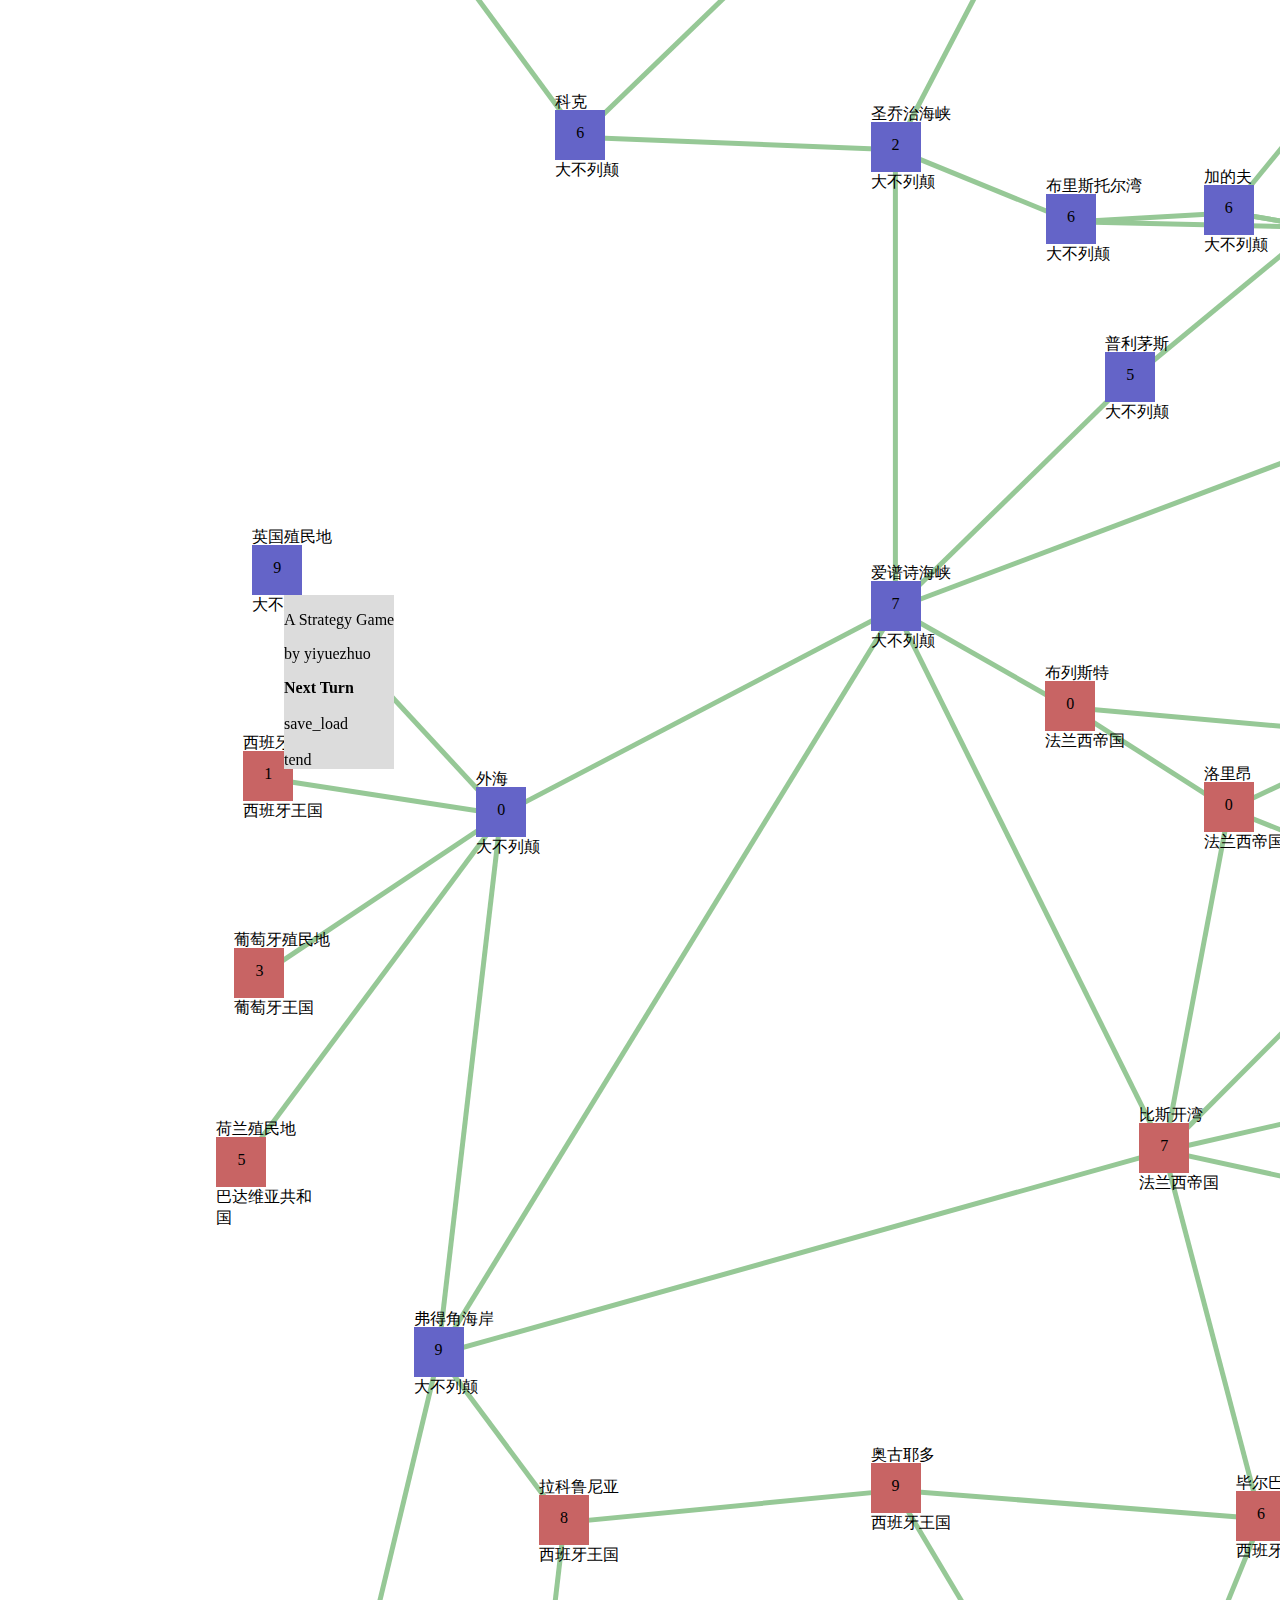
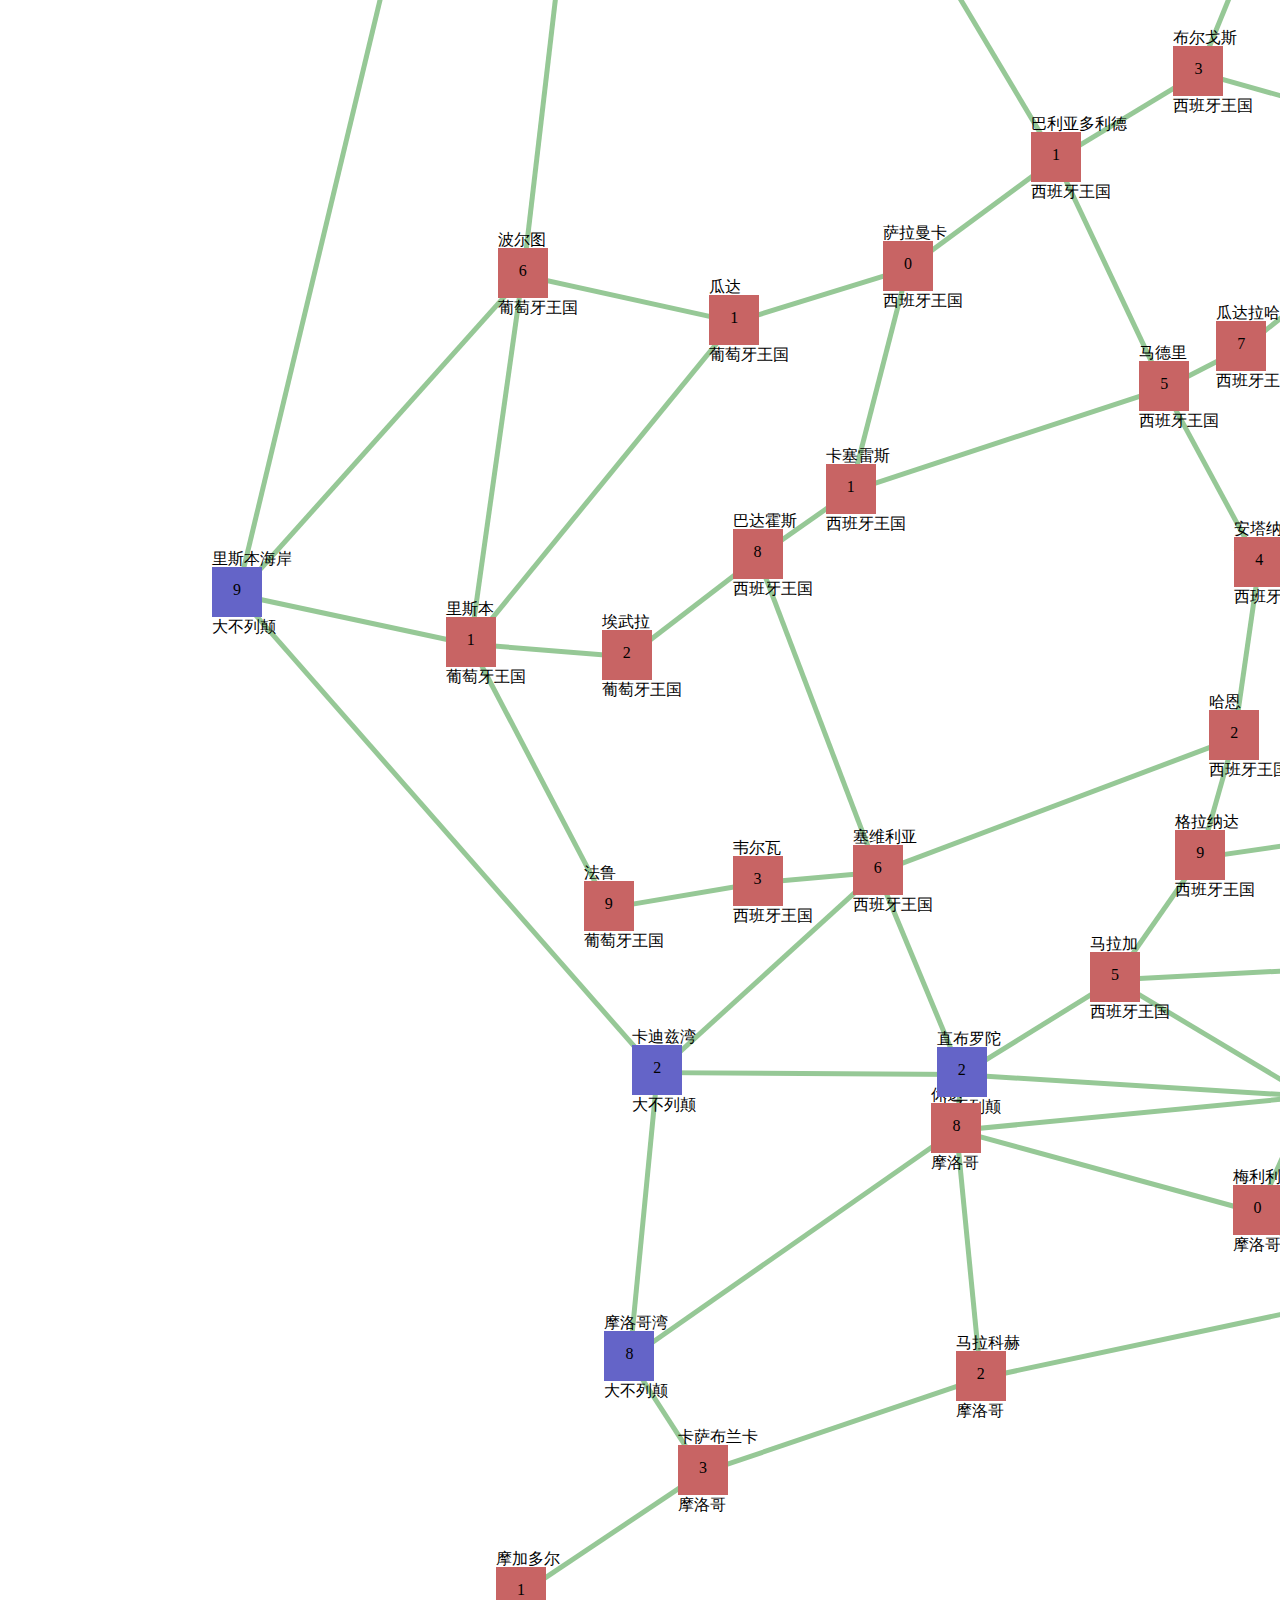
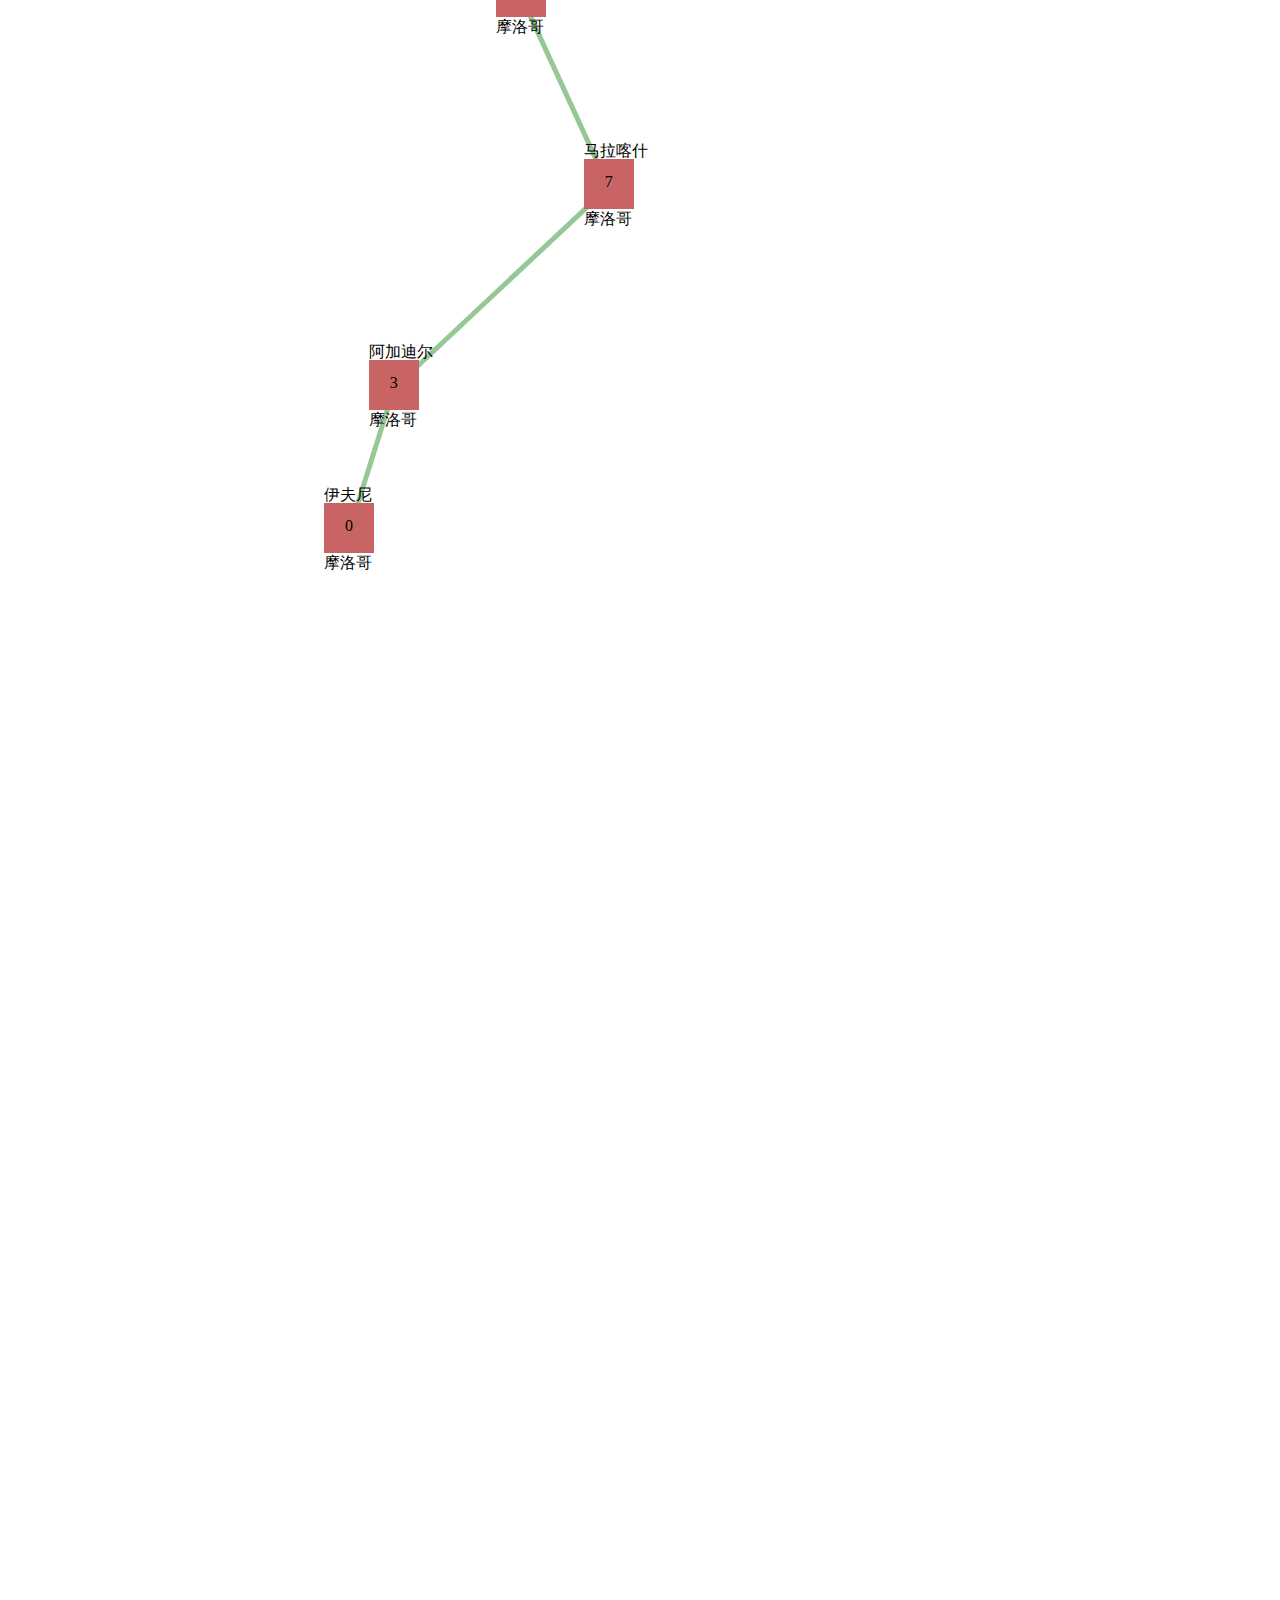
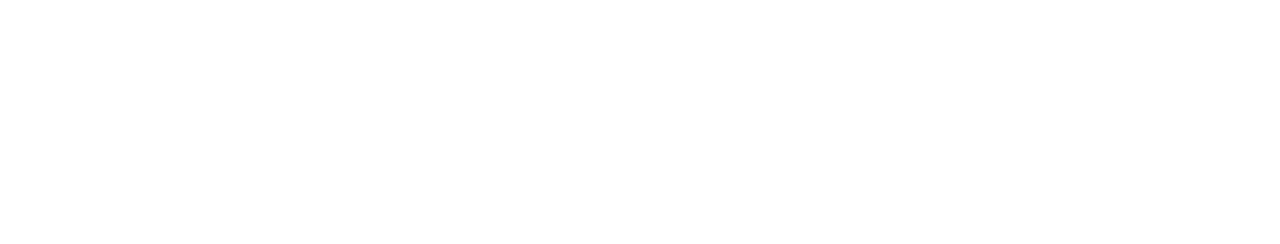
==== commit a5cac6c8: "try fix mobile slider error and cancel link to jQuery UI" ====
--- a/project3/index.html
+++ b/project3/index.html
@@ -3,9 +3,10 @@
 <head>
   <meta charset="utf-8">
   <title>New game</title>
-  <link rel="stylesheet" href="jquery/jquery-ui.css">
+  <!-- <link rel="stylesheet" href="jquery/jquery-ui.css"> -->
   <script src="jquery/jquery.js"></script>
-  <script src="jquery/jquery-ui.js"></script>
+  <!-- <script src="jquery/jquery-ui.js"></script> -->
+  <script src="slider.js"></script>
 
   <style>
   	.line
@@ -43,7 +44,7 @@
 <div id='toolbox' style="z-index:20;position:fixed;background-color: rgb(220, 220, 220)">
 	<p>A Strategy Game </p>
 	<p>  by yiyuezhuo</p>
-	<a id="next_turn_a"> Next Turn</a><br><br>
+	<a id="next_turn_a" style='font-weight:bold'> Next Turn</a><br><br>
 	<a id="save_load_a">save_load</a><br>
 	<div id="save_load_div">
 		<a id="save_a">save</a><br><br>
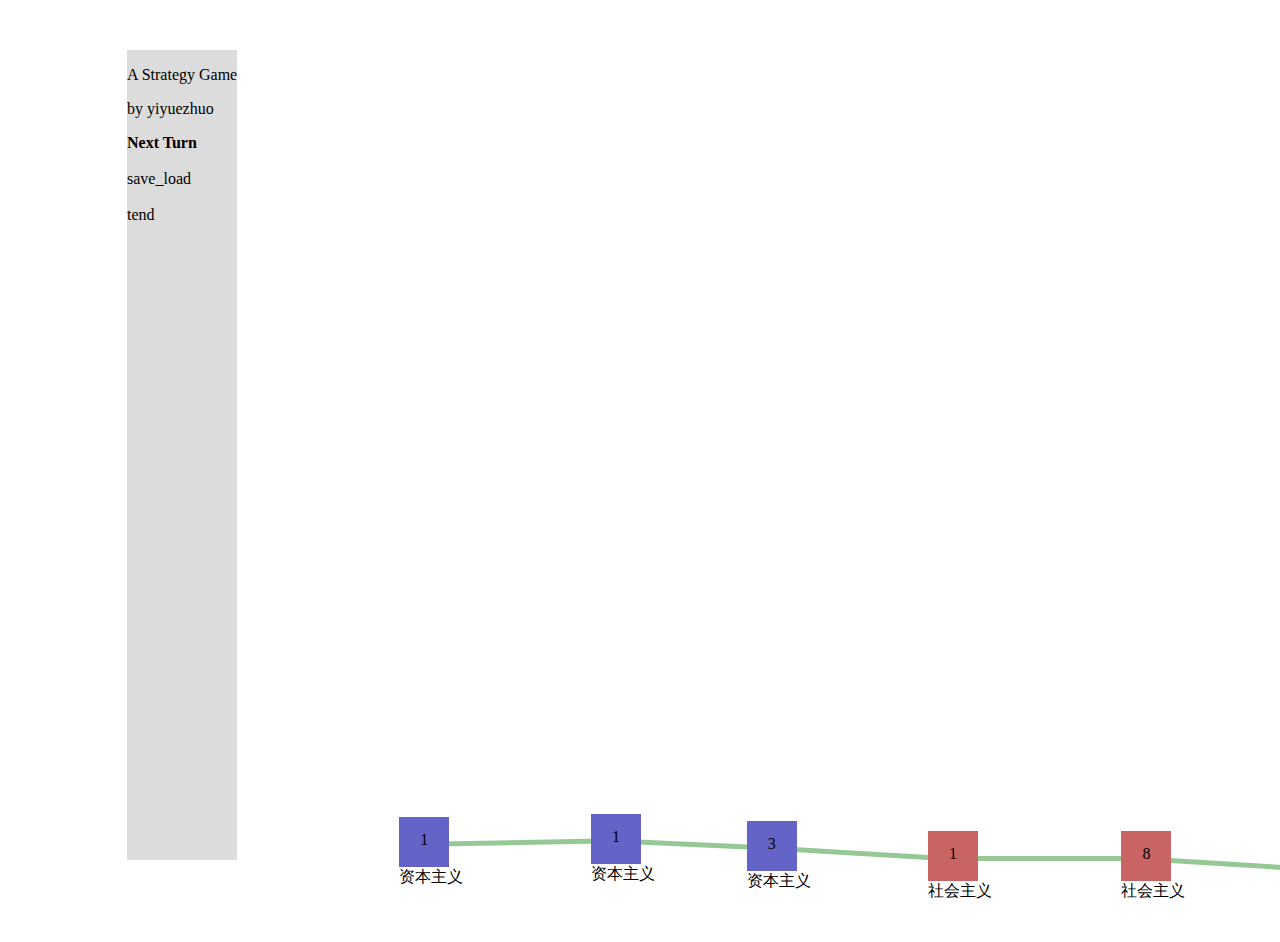
==== commit 215873e0: "add laucher" ====
--- a/project3/index.html
+++ b/project3/index.html
@@ -41,7 +41,7 @@
 </div>
 
 	
-<div id='toolbox' style="z-index:20;position:fixed;background-color: rgb(220, 220, 220)">
+<div id='toolbox' style="z-index:20;position:fixed;background-color: rgb(220, 220, 220);height:90%;overflow:hidden;overflow-y:auto;">
 	<p>A Strategy Game </p>
 	<p>  by yiyuezhuo</p>
 	<a id="next_turn_a" style='font-weight:bold'> Next Turn</a><br><br>
@@ -74,7 +74,7 @@
 </div>
 
 
-<script id='SNRscript' src="scenario/Europe1805.js"></script>
+<script id='SNRscript' src="scenario/micro.js"></script><!-- 这里加载最小脚本以免浪费本来要加载其他脚本的时间 -->
 <script src="AI.js"></script>
 <script src="logic.js"></script>
 
